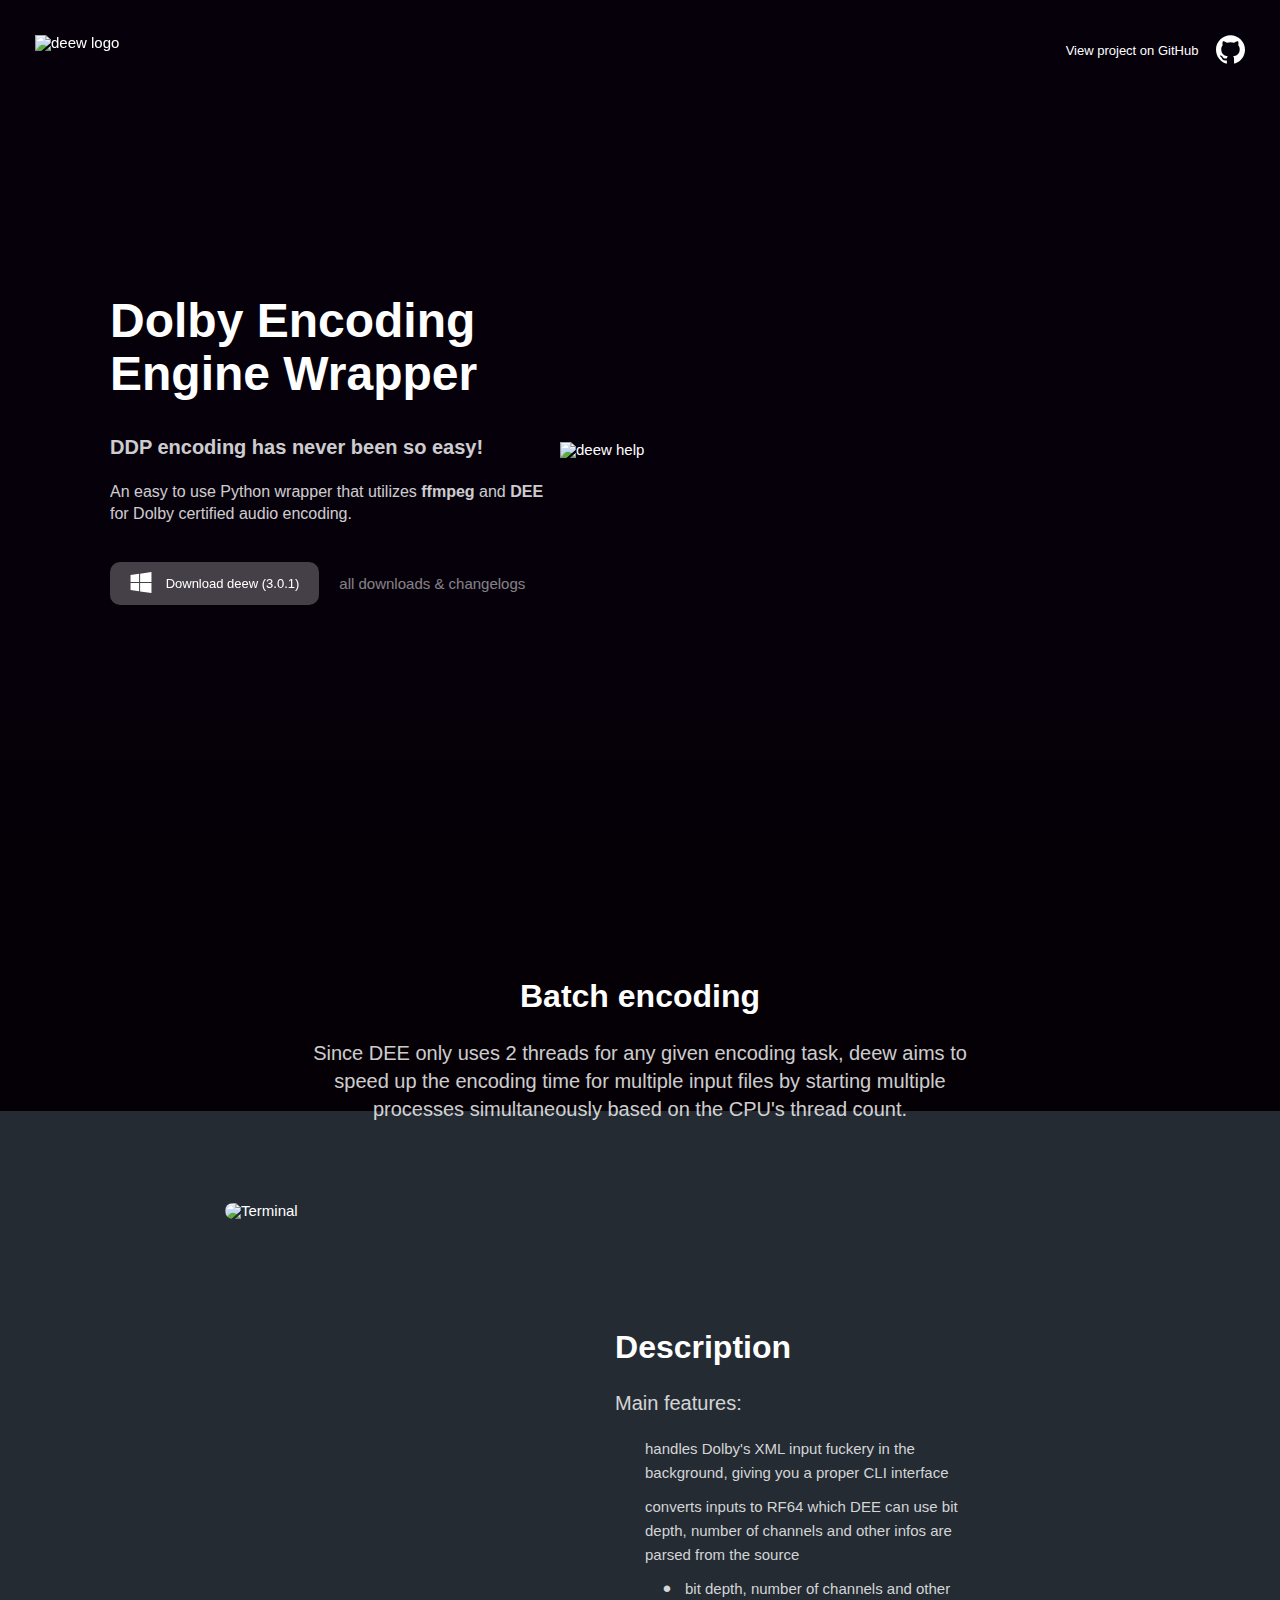
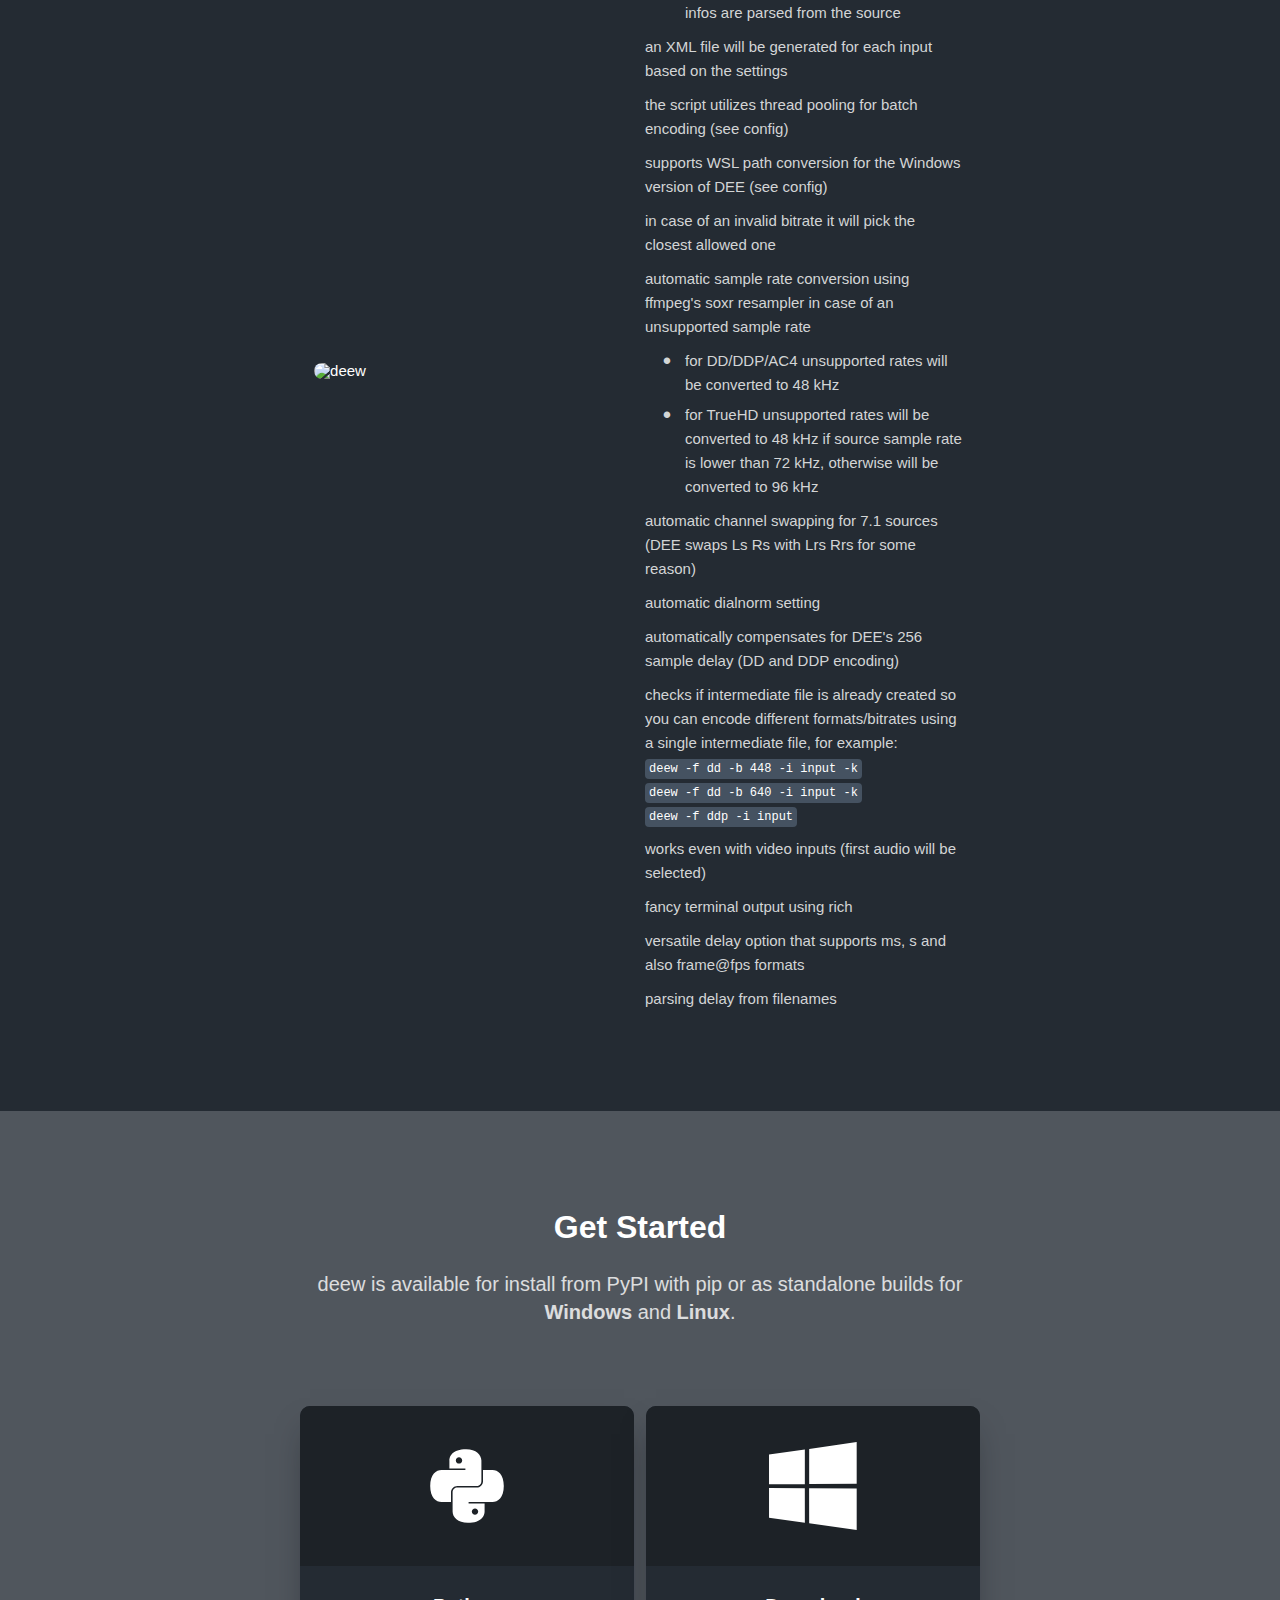
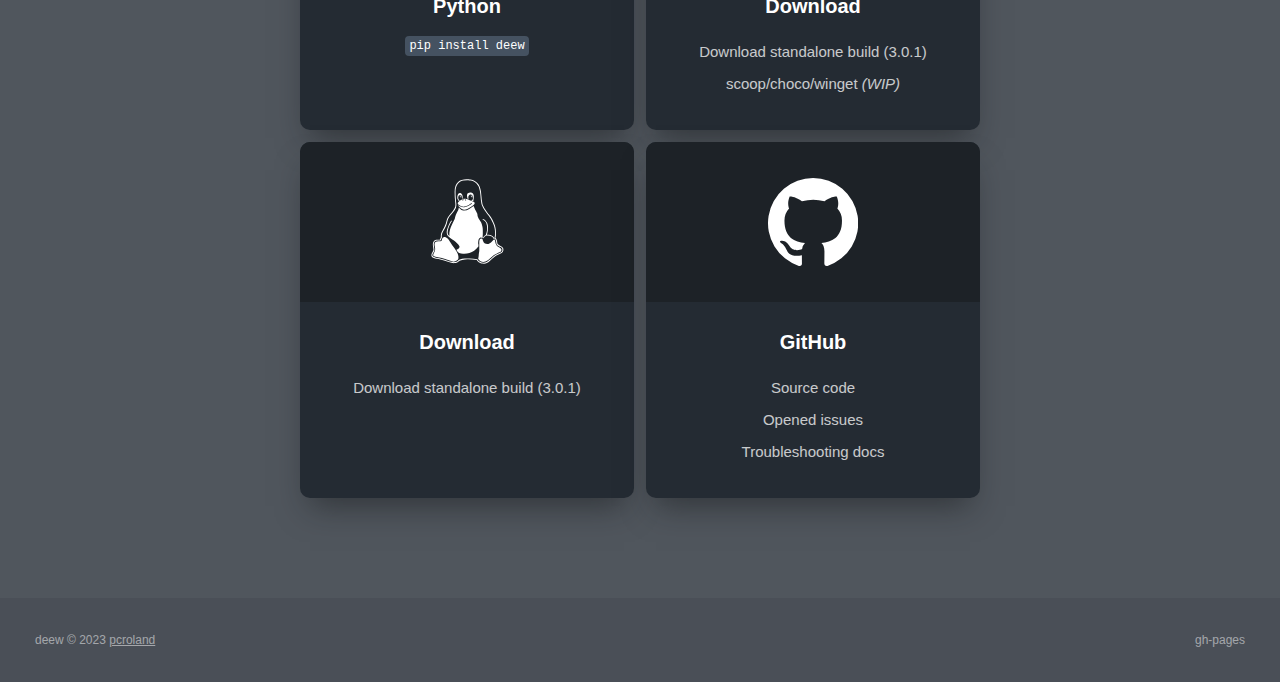
==== index.html @ 544a489e "fix: responsive design not working well on some devices/really narrow devices" ====
<!DOCTYPE html>
<html>

<head>
    <meta http-equiv="Content-Type" content="text/html; charset=UTF-8">
    <title>Dolby Encoding Engine Wrapper</title>
    <link rel="canonical" href="https://deew.dev/">
    <meta name="description" content="An easy to use Python wrapper that utilizes ffmpeg and DEE for Dolby certified audio encoding.">
    <meta name="viewport" content="width=device-width, initial-scale=1">
    <meta name="theme-color" content="#473486">
    <meta property="og:title" content="Dolby Encoding Engine Wrapper">
    <meta property="og:description" content="An easy to use Python wrapper that utilizes ffmpeg and DEE for Dolby certified audio encoding.">
    <meta property="og:image" content="./index_files/deew_dark.png">
    <meta property="og:image:width" content="1280">
    <meta property="og:image:height" content="640">
    <link rel="stylesheet" type="text/css" href="./index_files/style.css">
    <link rel="shortcut icon" href="./logo/icon.ico">
</head>

<body>
    <main>
        <section class="section--intro">
            <div class="background"></div>
            <div class="foreground">
                <div class="top">
                    <img src="./logo/logo-side-by-side.svg" alt="deew logo">
                    <a href="https://github.com/pcroland/deew"><span>View project on GitHub</span>
                        <span><svg role="img" viewBox="0 0 24 24" xmlns="http://www.w3.org/2000/svg">
                            <title>GitHub</title>
                            <path d="M12 .297c-6.63 0-12 5.373-12 12 0 5.303 3.438 9.8 8.205 11.385.6.113.82-.258.82-.577 0-.285-.01-1.04-.015-2.04-3.338.724-4.042-1.61-4.042-1.61C4.422 18.07 3.633 17.7 3.633 17.7c-1.087-.744.084-.729.084-.729 1.205.084 1.838 1.236 1.838 1.236 1.07 1.835 2.809 1.305 3.495.998.108-.776.417-1.305.76-1.605-2.665-.3-5.466-1.332-5.466-5.93 0-1.31.465-2.38 1.235-3.22-.135-.303-.54-1.523.105-3.176 0 0 1.005-.322 3.3 1.23.96-.267 1.98-.399 3-.405 1.02.006 2.04.138 3 .405 2.28-1.552 3.285-1.23 3.285-1.23.645 1.653.24 2.873.12 3.176.765.84 1.23 1.91 1.23 3.22 0 4.61-2.805 5.625-5.475 5.92.42.36.81 1.096.81 2.22 0 1.606-.015 2.896-.015 3.286 0 .315.21.69.825.57C20.565 22.092 24 17.592 24 12.297c0-6.627-5.373-12-12-12"></path></svg>
                        </span>
                    </a>
                </div>
                <div class="inner">
                    <div class="mob-screenshot">
                        <img src="./index_files/terminal.png" width="800" alt="deew help">
                    </div>
                    <div class="text">
                        <h1>Dolby Encoding Engine Wrapper</h1>
                        <p class="big semibold">DDP encoding has never been so easy!</p>
                        <p>An easy to use Python wrapper that utilizes <b>ffmpeg</b> and <b>DEE</b> for Dolby certified audio encoding.</p>
                        <div class="download-info">
                            <div class="buttons-row">
                                <a href="https://github.com/pcroland/deew/releases/download/3.0.1/deew.exe" class="button windows" id="win-dl1">
                                    <span>
                                        <svg xmlns="http://www.w3.org/2000/svg" viewBox="0 0 21.434 21.5"><path d="M0,3.044,8.759,1.851l0,8.449-8.755.05Zm8.755,8.23.007,8.456-8.755-1.2V11.217l8.749.057ZM9.817,1.7,21.431,0V10.193l-11.614.092V1.7Zm11.617,9.658,0,10.147L9.817,19.861,9.8,11.334Z"></path></svg>
                                    </span>
                                    <span>Download deew (3.0.1)</span>
                                </a>
                                <a href="https://github.com/pcroland/deew/releases">all downloads & changelogs</a>
                            </div>
                        </div>
                    </div>
                    <div class="screenshot"> <img src="./index_files/terminal.png" width="800" alt="deew help"></div>
                </div>
            </div>
        </section>
        <section class="section--design">
            <div class="text">
                <h2>Batch encoding</h2>
                <p class="big">Since DEE only uses 2 threads for any given encoding task, deew aims to speed up the encoding time for multiple input files by starting multiple processes simultaneously based on the CPU's thread count.</p>
            </div><img src="./index_files/terminal.gif" alt="Terminal">
        </section>
        <section class="section--features">
            <div class="inner">
                <div id="dee-img-box" class="img"> <img src="./index_files/deew_dark.png"  alt="deew"></div>
                <div class="text">
                    <h2>Description</h2>
                    <p class="big">Main features:</p>
                    <ul>
                        <li>handles Dolby's XML input fuckery in the background, giving you a proper CLI interface</li>
                        <li>converts inputs to RF64 which DEE can use bit depth, number of channels and other infos are parsed from the source</li>
                            <ul>
                                <li>bit depth, number of channels and other infos are parsed from the source</li>
                            </ul>
                        <li>an XML file will be generated for each input based on the settings</li>
                        <li>the script utilizes thread pooling for batch encoding (see config)</li>
                        <li>supports WSL path conversion for the Windows version of DEE (see config)</li>
                        <li>in case of an invalid bitrate it will pick the closest allowed one</li>
                        <li>automatic sample rate conversion using ffmpeg's soxr resampler in case of an unsupported sample rate</li>
                            <ul>
                                <li>for DD/DDP/AC4 unsupported rates will be converted to 48 kHz</li>
                                <li>for TrueHD unsupported rates will be converted to 48 kHz if source sample rate is lower than 72 kHz, otherwise will be converted to 96 kHz</li>
                            </ul>
                        <li>automatic channel swapping for 7.1 sources (DEE swaps Ls Rs with Lrs Rrs for some reason)</li>
                        <li>automatic dialnorm setting</li>
                        <li>automatically compensates for DEE's 256 sample delay (DD and DDP encoding)</li>
                        <li>checks if intermediate file is already created so you can encode different formats/bitrates using a single intermediate file, for example:
                            <br><span class="code">deew -f dd -b 448 -i input -k</span>
                            <br><span class="code">deew -f dd -b 640 -i input -k</span>
                            <br><span class="code">deew -f ddp -i input</span>
                        </li>
                        <li>works even with video inputs (first audio will be selected)</li>
                        <li>fancy terminal output using rich</li>
                        <li>versatile delay option that supports ms, s and also frame@fps formats</li>
                        <li>parsing delay from filenames</li>
                    </ul>
                </div>
            </div>
        </section>
        <section class="section--get-started">
            <div class="text">
                <h2>Get Started</h2>
                <p class="big">deew is available for install from PyPI with pip or as standalone builds for <b>Windows</b> and <b>Linux</b>.</p>
            </div>
            <div class="columns">
                <div class="item">
                    <div class="item-logo">
                        <svg fill="#FFFFFF" xmlns="http://www.w3.org/2000/svg" viewBox="0 0 50 50" width="80px" height="80px">
                            <path
                                d="M 24.5 2 C 15.800781 2 14 6.492188 14 9.09375 L 14 14 L 24 14 L 24 15 L 9.09375 15 C 5.792969 15 2 17.601563 2 25 C 2 32.398438 5.792969 35 9.09375 35 L 15 35 L 15 29 C 15 26.800781 16.800781 25 19 25 L 31 25 C 32.699219 25 34 23.699219 34 22 L 34 9.09375 C 34 5.59375 30.699219 2 24.5 2 Z M 20 7 C 21.101563 7 22 7.898438 22 9 C 22 10.101563 21.101563 11 20 11 C 18.898438 11 18 10.101563 18 9 C 18 7.898438 18.898438 7 20 7 Z M 35 15 L 35 22 C 35 24.199219 33.199219 26 31 26 L 19 26 C 17.300781 26 16 27.300781 16 29 L 16 40.90625 C 16 44.40625 19.300781 48 25.5 48 C 34.199219 48 36 43.507813 36 40.90625 L 36 36 L 26 36 L 26 35 L 40.90625 35 C 44.207031 35 48 32.398438 48 25 C 48 17.601563 44.207031 15 40.90625 15 Z M 30 39 C 31.101563 39 32 39.898438 32 41 C 32 42.101563 31.101563 43 30 43 C 28.898438 43 28 42.101563 28 41 C 28 39.898438 28.898438 39 30 39 Z" />
                        </svg>
                    </div>
                    <div class="item-list">
                        <h3>Python</h3>
                        <span class="code">pip install deew</span>
                    </div>
                </div>
                <div class="item">
                    <div class="item-logo">
                        <svg xmlns="http://www.w3.org/2000/svg" width="87.705" height="87.995" viewBox="0 0 87.705 87.995"> <path id="Path_20" data-name="Path 20" d="M0,12.456,35.84,7.574V42.146l-35.824.2ZM35.824,46.131l.029,34.6L.029,75.822V45.9l35.8.233ZM40.17,6.956,87.692,0V41.708l-47.523.376V6.956ZM87.7,46.475V88L40.17,81.268,40.1,46.377Z" fill="#fff"></path></svg>
                    </div>
                    <div class="item-list">
                        <h3>Download</h3>
                        <a href="https://github.com/pcroland/deew/releases/download/3.0.1/deew.exe" id="win-dl2">Download standalone build (3.0.1)</a>
                        <a href="">scoop/choco/winget  <i>(WIP)</i></a>
                    </div>
                </div>
                <div class="item">
                    <div class="item-logo">
                        <svg version="1.1" viewBox="0 0 1334 1572" xmlns="http://www.w3.org/2000/svg" height="87.995">
                            <path d="m833.95 1466c-52.36-5.61-104.84-11.18-153.26-13.16q-25.02-1.03-56.45 1.45c-31.74 2.49-66.29 8.82-95.15 22.74-5.99 2.88-11.91 9.86-18.41 15.88-21.2 19.63-44.25 27.27-72.61 28.01-20.13 0.53-36.82-0.56-56.73-5.36q-31.14-7.51-61.31-18.22c-46.4-16.48-92.24-30.71-135.78-41.36-20.71-5.06-45.57-7.94-69.08-12.83q-22.61-4.72-47.99-13.57-23.94-8.34-37.4-28.11c-3.39-4.98-3.74-10.88-4.09-17.78-0.65-12.41 0.77-29.4 7.65-40.15 10.46-16.35 20.43-32.32 26.55-50.88 3.01-9.14 1.9-16.89 0.49-26.24q-3.45-22.78-6.66-45.59c-4.04-28.62-7.34-68.55 13.77-92.1 10.83-12.08 23.21-25.96 42.7-26.01q26.41-0.07 52.82 0.03c3.16 0.02 14.6-2.8 15.72-6.07 0.86-2.48 2.23-4.64 3.02-6.69q3.69-9.68 9.67-26.49c0.81-2.29 1.9-4.01 3.24-5.92q0.28-0.4 0.22-0.88c-0.39-3.73-1.22-7.43-1.28-11.03q-0.3-17.62 1.89-35.05c3.21-25.53 16.08-51.04 28.53-73.23q19.44-34.65 34.78-64.84c18.51-36.45 28.79-74.22 39.51-116.61 9.03-35.7 27.84-67.08 51.2-95.18q26.1-31.4 52.22-62.78c29.74-35.71 57.13-79.01 52.56-127.94q-2.48-26.54-5.37-53.04-9.01-82.61-8.78-168.82c0.1-36.12 3.17-70.13 15.1-103.9 10.98-31.07 32.58-58.77 56.86-80.92 16.05-14.65 32.88-22.98 53.79-28.79 28.24-7.83 56.32-11.26 86.05-11.37 20.3-0.07 39.49-1.27 58.45 2.85q6.52 1.41 12.37 2.15c30.07 3.83 56.44 14.66 82.4 30.14 12.78 7.62 23.74 17.5 35.28 28.34 18.68 17.55 32.79 39.14 44.43 59.71 2.78 4.94 4.53 12.45 5.82 16.24q10.39 30.7 15.56 57.61c3.25 16.94 6.57 39.29 8.48 58.95 1.92 19.72 4.2 39.45 5.58 59.21 1.14 16.28 3.09 32.85 4.42 49.34q0.31 3.84 1.13 7.42c4.74 20.74 5.38 42.17 10.7 62.82 3.44 13.37 7.53 29.09 14.59 41.5q4.51 7.92 5.51 9.96 11.22 22.91 19.09 35.28 22.96 36.07 61.18 89.13 5.24 7.27 12.41 15.65c36.17 42.31 66.22 87.73 87.21 139.49q3.45 8.5 7.89 18.36c22.18 49.21 32.95 103.97 34.3 157.64q0.28 11.19 0.38 27 0.24 40.63-9.32 80.1-0.13 0.52 0.28 0.85c11.4 9.15 16.72 17.14 21.42 31.05 6.3 18.65 8.63 38.25 11.26 57.74q1.59 11.81 8.67 20.77 2.57 3.25 8.67 7.85c10.54 7.94 19.13 14.89 31.37 20.41 21.47 9.67 47.06 24.02 56.5 46.08 5.29 12.38 4.05 32.01 1.5 44.66-1.54 7.67-5.26 14.13-10.77 20.36-10.44 11.81-22.93 23.39-37.45 28.84q-7.06 2.66-10.24 4.22c-5.48 2.7-10.84 5.39-16.44 7.82-2.69 1.17-5.1 3.01-7.53 4.12-13.56 6.2-27.5 12.28-40.07 20.06q-28.12 17.38-47.69 33.6-37.29 30.89-61 51.75c-20.68 18.19-37.78 33.64-60.62 45.72-28.63 15.16-60.07 13.2-91.42 9.41-27.09-3.27-50.43-15.23-69.81-34.17-8.73-8.54-15.51-16.1-21.74-26.75q-0.25-0.43-0.74-0.48zm-315.41-4.33q0.4 0.15 0.87 0.15 0.49-0.01 0.94-0.22 25.01-11.64 52.17-16.77c43.9-8.28 88.6-9.66 133.75-6.92q69.78 4.23 139.28 12.96 0.51 0.06 0.74 0.52 15.09 30.19 44.77 46.26c21.09 11.42 39.42 14.71 63.2 16.15 20.97 1.28 40.45-2.97 58.77-13.28q19.53-10.99 35.05-24.45 50.88-44.14 64.98-56.29 29.67-25.53 62.68-46.55c12.19-7.77 25.04-13.4 37.96-19.72 12.62-6.17 25.4-13.06 38.53-18.11 17.61-6.77 36.72-21.87 41.4-41.1 8.62-35.43-16.26-52.07-44.19-65.06-11.46-5.32-18.15-8.54-26.27-14.65-19.1-14.37-34.86-24.85-36.92-50.08-0.38-4.6-1.32-9.65-1.96-14.62q-2-15.55-7.53-34.41c-4.04-13.76-9.85-30.62-26.72-30.72a1.13 1.13 0 0 1-1.07-1.46q13.59-44.55 14.25-91.3c0.83-59.26-9.47-121.39-34.05-175.64q-4.4-9.72-7.87-18.37c-18.49-46.13-44.5-88.15-76.09-126.71-6.2-7.56-15.46-17.94-22.39-27.51q-37.29-51.5-61.55-89.31-9.96-15.54-21.78-40.1c-1.84-3.83-5.04-7.78-6.81-12.05q-9.58-23.08-14.4-48.04c-2.37-12.3-4.1-28.13-6.18-42.14-0.83-5.62-2.57-10.73-3.07-16.56-1.08-12.55-2.77-25.57-3.63-37.55-1.55-21.44-3.75-42.93-5.79-65.6-3.5-38.83-10.56-79.78-23.63-118.66-1.75-5.21-3.4-13.15-5.52-17.22q-5.63-10.88-20.24-32.46c-27.26-40.27-74.24-67.29-119.72-77.58-8.08-1.83-16.57-1.86-24.66-3.89q-12.49-3.14-22.84-3.61-39-1.81-81.4 5.01c-19.13 3.08-40.96 8.51-57.32 17.51-18.91 10.41-33.6 25.78-46.9 42.92q-22.92 29.55-32.29 66.26-8.19 32.11-8.84 61.8-1.57 71.4 5.88 149.48 3.35 35.14 6.78 70.27 2.34 23.97 2.11 32.48-1.23 45.45-25.91 83.37-13.98 21.48-28.79 39.21-37.13 44.44-56.7 68.53c-19.49 23.99-37.31 54.31-44.77 84.47q-5.81 23.49-13.61 50.94-12.07 42.43-32.62 80.72c-10.74 20.02-21.39 40.1-32.37 59.99-13.37 24.2-24.44 48.99-26.16 76.08-0.79 12.35-1.1 20.65 4.97 30.2q0.27 0.44-0.05 0.84c-3.51 4.45-6.43 8.39-8.43 13.93-4.52 12.53-8.43 24.14-14.63 37.06a1.71 1.7-2.7 0 1-0.65 0.71c-5.92 3.6-13.77 7.72-20.85 7.71q-22.58-0.04-45.15 0.03-13.06 0.04-17.85 1.3c-17.8 4.7-31.62 22.94-36.77 39.76-4.93 16.09-4.26 34.23-1.65 51 2.41 15.55 4.55 31.15 6.78 46.73 2 13.99 3.67 22.67 2.2 32.93q-1.92 13.42-9.43 27.77c-3.39 6.48-7.28 14.64-10.13 18.92-4.87 7.29-10.89 15.16-13.52 23.38q-3.37 10.57-3.21 19.93c0.41 23.99 30.12 32.82 48.08 38.62q19.65 6.35 36.19 9.18c27.34 4.68 47.6 7.56 69.47 13.12 44.26 11.25 87.64 24.66 130.7 39.87q28.45 10.04 57.68 17.54c23.84 6.11 48.11 9.38 72 3.87 25.99-6 44.65-21.06 62.12-40.63q0.25-0.27 0.58-0.14z" fill="#fff" />
                            <path d="m689.73 378.37q0.52 0.33 0.55 0.94a1.03 1.02 9 0 1-1.38 1q-5.11-1.85-9.84-4.58-0.39-0.23-0.84-0.23h-2.18q-0.46 0-0.67-0.41-14.64-28.91-14.8-62.35c-0.08-15.88 5.46-25.77 13.33-38.61q1.25-2.04 3.21-3.25c15.77-9.73 31.98-14.85 50.71-13.21q23.16 2.02 39.31 18.05c7.86 7.8 13.32 26.99 14.3 38.4 0.14 1.53 0.8 2.76 0.78 4.22-0.06 4.48 0.77 9.47 0.9 13.22 0.96 28.01-3.99 52.28-9.86 82.21q-0.1 0.52-0.56 0.26c-8.71-4.95-15.27-9.18-22.25-9.48-4.91-0.21-7.25-1.53-10.83-4.35a0.93 0.93 0 0 1 0.33-1.62c16.99-4.67 25.24-16.53 27.55-33.59 2.18-16.16-2.3-29.99-7.87-45.05q-1.13-3.07-3.17-5.35c-12.43-13.92-27.94-23.23-46.74-14.05-25.54 12.48-25.45 39.84-24.02 64.53 0.25 4.4 0.87 8.81 3.33 12.6q0.28 0.43 0.71 0.7z" fill="#fff" />
                            <path d="m513.63 408.62c-14-12.44-24.55-33.12-25.52-51.76-0.91-17.37-0.18-33.86 4.92-50.04 2.12-6.72 5.92-16.43 9.95-22.7 10.43-16.28 32.23-21.58 49.23-13.17 16.63 8.23 29.56 30.69 30.03 49.04 0.07 2.94 0.78 6.04 0.87 8.68q0.62 17.25-1.04 30.9-0.38 3.06-3.13 5.61-0.44 0.4-0.44 1v3.03q0 0.7-0.7 0.71l-4.2 0.11q-0.63 0.02-0.63-0.62c0.21-18.03-3.31-34.11-9.55-50.97q-0.99-2.68-2.89-4.66c-7.98-8.3-16.46-14.21-28.52-11.26-9.26 2.26-13.88 8.26-19.56 15.7-8.15 10.66-8.66 23.71-7.79 36.74 1.31 19.47 4.72 33.86 23.6 43.82a0.92 0.92 0 0 1 0.04 1.6l-13.8 8.33q-0.46 0.27-0.87-0.09z" fill="#fff" />
                            <path d="m733.48 326.76c-1.23 0.09-4.82-0.14-4.76-2.12a1.63 1.58-63.1 0 0-0.3-0.97l-4.32-5.99q-0.3-0.42-0.02-0.85 0.92-1.41 2.61-1.09 0.41 0.07 0.79-0.13 3.52-1.91 6.53-4.55a0.8 0.8 0 0 1 0.78-0.17c5.59 1.71 9.96 5.77 13.76 9.34 4.58 4.3 5.79 10.85 5.58 17.05-0.19 5.45 0.81 8.79 4.34 12.45a0.3 0.3 0 0 1-0.21 0.51l-9.17 0.03q-0.58 0.01-0.76-0.54c-3.35-9.7-6.25-17.32-13.98-22.73q-0.39-0.28-0.87-0.24z" fill="#fff" />
                            <path d="m529.38 325.95a0.54 0.54 0 0 1-0.54-0.56l0.22-8.92a0.67 0.66-6.2 0 1 0.51-0.63q3.42-0.8 4.21-4.24 0.12-0.52 0.65-0.48c20 1.2 23.01 23.39 24.2 38.64q0.03 0.49-0.46 0.49h-9.19a0.89 0.88 80.9 0 1-0.84-0.61c-0.65-2.02-0.19-3.93-0.76-5.82q-1.67-5.57-3.38-11.11c-0.65-2.14 0.31-4.18-1-6.21q-0.3-0.47-0.87-0.48l-12.75-0.07z" fill="#fff" />
                            <path d="m743.67 445.39q-0.01-1.86-1.49-0.73c-32.6 24.95-68.13 47.73-106.66 60.12q-27.56 8.87-53.51 6.46c-26.22-2.43-54.03-19.23-74.48-35.94q-2.42-1.98-4.25-4.84-4.25-6.65-8.86-13.06-0.3-0.42-0.24-0.92c4.91-39.78 74.46-74.54 108.04-84.59q12.81-3.83 29.01-0.78c27.54 5.19 52.4 14.63 78.71 25.95q5.46 2.35 12.75 4.63 22.44 7.01 43.8 16.84 10.26 4.73 19.12 11.66c3.13 2.45 6.39 6.13 9.83 8.98 1.73 1.44 2.49 3.29 2.57 5.34 0.67 17.24-10.69 31.64-24.18 40.77-34.82 23.56-69.38 48.93-107.26 66.79-17.71 8.35-40.29 14.95-60.07 13.44q-28.45-2.19-51.16-19.03-5.51-4.09-14.84-13.37-12.8-12.75-25.55-25.54c-6.71-6.73-11.22-15.97-15.28-24.53a0.37 0.37 0 0 1 0.57-0.45c36.29 29.79 79.75 45.63 126.98 35.06 43.57-9.75 84.72-34.46 120.96-59.76q0.88-0.62 0.22-1.47-1.73-2.2-4.2-3.5a0.92 0.91 14.4 0 1-0.48-0.8l-0.05-6.73zm-155.88-41.96c4.82-4.31 10.12-9.43 13.21-15.15 2.03-3.75 0.04-10.3-5.1-7.13q-5.1 3.14-12.72 3.9-0.54 0.06-0.92 0.43-4.32 4.26-3.74 10.31a1 0.99-25.2 0 1-0.29 0.79q-1.33 1.3-0.14 2.59 0.41 0.44 0.41 1.04v3.04q0 0.5 0.5 0.5h7.97q0.47 0 0.82-0.32zm47.77 0.09q3.72 0.63 7.68 0.03 0.52-0.08 0.88-0.45 3.56-3.72 0.32-8.86c-4.28-6.8-12.46-14.27-20.82-13.98q-0.46 0.01-0.74 0.38c-3.19 4.11 2.09 11.99 5.36 15.22 2.89 2.86 2.52 6.84 7.32 7.66z" fill="#fff" />
                            <path d="m590.69 1353.9c-23.49-1.31-48.24-5.4-69.75-15.38-11.98-5.55-27.33-16.1-33.98-28.02q-6.49-11.63-12.58-23.48-1.06-2.05-1.51-4.94a1.76 1.75 84.3 0 1 1.65-2.03c13.41-0.67 22.4-6.2 32.16-15.26 14.36-13.35 29.27-27.51 17.12-49.15q-7.93-14.13-18.8-26.19-25.57-28.39-54.57-53.19c-13.67-11.69-29.92-21.25-45.06-31.06-26.52-17.2-51.29-36.63-74.37-58.23-48.33-45.26-32.79-113.97-11.4-167.1 10.05-24.97 21.22-49.75 32.64-74.13 7.69-16.44 17.42-34.68 29.46-48.36a0.57 0.56-49.9 0 1 0.78-0.07c2.18 1.76 3.84 3.37 6.64 4.34 3.22 1.11 7.31 2.86 4.18 6.72q-15.66 19.29-26.01 38.61-24.43 45.59-39.78 94.98c-7.14 22.94-12.13 47.88-11.81 71.98 0.35 26.76 9.23 47.83 31.75 63.41a0.32 0.32 0 0 0 0.49-0.34q-1.02-4.45-1.52-9.13c-7.52-69.34 17.63-142.24 48.63-203.18q27.86-54.79 45.94-91.74 1.07-2.19 1.82-6.09c2.92-15.25 5.52-30.49 10.96-45.11 6.1-16.4 11.34-31.3 19.15-45.93q21.98-41.18 28.02-54.18c6.83-14.72 12.36-32.14 12.4-48.49a0.78 0.78 0 0 1 1.28-0.6c12.23 10.29 24.58 20.62 36.08 31.96 13.76 13.55 40.58 16.93 59.81 16.56 65.15-1.29 118.57-45.24 166.11-82.36a1.28 1.28 0 0 1 1.95 0.48c8.82 19.42 15.12 33.96 25.24 58.8q3.16 7.75 7.32 15.42c11.56 21.27 22.3 42.92 33.77 64.23q1.08 2.02 1.2 4.39 1.25 26.26 8.69 51.46 0.02 0.08 0.74 3.06c0.88 3.64 3.78 6.63 5.14 9.31 6.98 13.77 13.71 27.4 22.38 40.38q11.41 17.08 22.75 34.2c6.62 9.99 10.99 20.73 15.29 31.69q8.29 21.14 12.66 44.82c1.14 6.22 3.35 13.4 4.45 19.38q4.78 25.94 5.14 51.56c0.68 48.8 1.87 97.42-4.07 146.01q-0.19 1.55-1.41 0.58c-12.04-9.52-28.79-13.37-42.78-7.07-15.9 7.17-25.72 28.75-29.38 44.64-4.88 21.16-4.8 38.08-4.71 61.67q0.01 2.06 0.96 4.27 2.42 5.65 2.96 12.22 1.31 15.69 0.97 29.88c-0.05 1.91-0.98 3.49-2.03 4.95-20.65 28.8-46.23 55.3-75.13 75.84-58.57 41.64-126.74 56.97-198.03 53.01z" fill="#fff" />
                            <path d="m1017.8 1012a0.4 0.39-77.2 0 0 0.32 0.52c9.87 1.3 17.65 2.02 29.59 2.92 34.51 2.63 71.54 13.63 90.58 45.22 2.67 4.43 11.07 23.8 4.06 27.62-4.54 2.47-6.9-4.81-7.59-7.79-0.67-2.86-3.16-4.91-4.31-6.61-7.49-11.03-13.5-22.04-25.65-28.17-28.12-14.18-57.36-19.17-88.68-17.86-4.56 0.19-11.03 1.89-15.28 3.79-6.72 3.01-15.37 6.3-20.66 11.48q-16.18 15.81-30.09 34a2.29 2.29 0 0 1-2.79 0.68c-5.26-2.46-3.64-6.87-1.36-11.04 11.5-21.07 28.93-40.31 51.16-50.27q0.43-0.19 0.6-0.63c25.58-66.49 34.9-139.75 8.76-207.25-12.11-31.3-36.06-54.93-67.06-67.99q-0.48-0.2-0.47-0.72c0.07-4.82 1.48-5.74 4.64-8.82a2.33 2.32-60.2 0 1 2.16-0.59c18.09 4.3 32.25 13.32 44.96 26.98q32.13 34.52 41.55 80.34 5.83 28.37 5 61.49-1.45 57.84-19.44 112.7z" fill="#fff" />
                            <path d="m256.44 1443.8q-40.9-13.28-89.91-22.24c-30.56-5.58-62.94-7.92-91.08-22.53-8.42-4.37-20.3-13.4-18.88-24.3 2.49-19.17 14.38-36.27 23.24-52.95 11.72-22.04 14.88-44.77 11.5-69.49-2.05-15-5.49-29.96-8.25-44.86-4.41-23.73-1.15-43.07 13.39-62.5q3.39-4.53 7.42-6 10.03-3.64 20.69-4.64c15.82-1.48 31.76-1.47 47.75-1.95q14.37-0.42 28.26-6.29c10.24-4.32 11.26-18.74 13.01-27.84 4.97-25.87 21.18-37.35 45.69-43.17 7.48-1.78 12.36-0.26 20.06 2.67 21.69 8.25 41.92 26.49 55.1 44.6 23.32 32.05 39.22 68.99 63.05 101.1 29.08 39.21 59.33 76.67 82.95 119.64 19.4 35.33 32 72.5 27.83 112.68-0.87 8.4-3.16 13.63-8.92 20.23-12.49 14.3-28.66 26.37-46.57 32.86q-17.18 6.22-34.03 5.91c-8.37-0.16-18.12-2.66-27.49-5.42-45.53-13.43-89.67-30.85-134.81-45.51z" fill="#fff" />
                            <path d="m992.75 1493.7c-50.47 16.01-101.15 2.83-129.7-44.8-1.54-2.58-2.33-3.86-1.75-7.02 3.83-20.76 8.74-41.89 9.39-63.28 0.45-14.47 1.2-23.96 3.51-36.13 1.7-9.03 2.83-19.7 5.37-29.41 0.98-3.74 1.16-8.56 1.17-12.45q0.03-76.3-0.25-152.59-0.06-16.96 3.75-35.55c3.73-18.25 15.07-37.33 37.17-31.74 6.7 1.69 12.68 6.96 17.81 11.76q0.38 0.35 0.49 0.84 2.43 10.39 7.25 26.18c12.34 40.43 37.39 57.84 79.79 58.9 23.51 0.59 45.53-11.13 62.35-26.7q2.62-2.44 13.76-14.51c10.43-11.3 22.3-21.46 32.84-32.27q6.54-6.7 17.13-6.04a1.05 1.03 72.3 0 1 0.75 0.4q3.69 4.83 4.95 9.65c2.64 10.11 5.79 20.04 7.56 30.26q1.3 7.51 2.64 15c3.89 21.75 13.75 46.21 30.18 61.46q14.88 13.81 35.1 22.32c16.98 7.14 39.18 22.96 42.22 41.59 2.1 12.86-3.52 30.07-14.5 37.92q-10.37 7.41-22.34 11.34-7.96 2.61-11.05 3.93-22.48 9.63-30.89 14.42c-12.18 6.91-26.22 14.02-36.79 20.34q-24.4 14.58-43.12 30.73-36.35 31.39-72.64 62.86-9.13 7.91-19.55 13.95c-11.48 6.64-19.66 14.53-32.6 18.64z" fill="#fff" />
                        </svg>
                    </div>
                    <div class="item-list">
                        <h3>Download</h3>
                        <a href="https://github.com/pcroland/deew/releases/download/3.0.1/deew_linux" id="win-dl2">Download standalone build (3.0.1)</a>
                    </div>
                </div>
                <div class="item">
                    <div class="item-logo">
                        <svg xmlns="http://www.w3.org/2000/svg" width="90.221" height="87.995" viewBox="0 0 90.221 87.995">
                            <path id="Octicons-mark-github"
                                d="M45.11,0A45.112,45.112,0,0,0,30.844,87.909c2.256.395,3.1-.959,3.1-2.143,0-1.071-.056-4.624-.056-8.4-11.334,2.086-14.266-2.763-15.168-5.3-.507-1.3-2.707-5.3-4.624-6.372-1.579-.846-3.834-2.932-.056-2.989,3.552-.056,6.09,3.271,6.936,4.624,4.06,6.823,10.545,4.906,13.138,3.722a9.489,9.489,0,0,1,2.876-6.034C26.953,63.888,16.465,60,16.465,42.742a17.556,17.556,0,0,1,4.624-12.123c-.451-1.128-2.03-5.752.451-11.954,0,0,3.778-1.184,12.405,4.624a42.53,42.53,0,0,1,22.555,0c8.627-5.864,12.405-4.624,12.405-4.624,2.481,6.2.9,10.826.451,11.954a17.454,17.454,0,0,1,4.624,12.123c0,17.311-10.545,21.146-20.582,22.273,1.635,1.41,3.045,4.116,3.045,8.345,0,6.034-.056,10.883-.056,12.405,0,1.184.846,2.594,3.1,2.143A45.134,45.134,0,0,0,45.11,0Z"
                                fill="#fff" fill-rule="evenodd"></path>
                        </svg>
                    </div>
                    <div class="item-list">
                        <h3>GitHub</h3>
                        <a href="https://github.com/pcroland/deew">Source code</a>
                        <a href="https://github.com/pcroland/deew/issues">Opened issues</a>
                        <a href="https://github.com/pcroland/deew/wiki/Troubleshooting">Troubleshooting docs</a>
                    </div>
                </div>
            </div>
        </section>
        <div class="footer">
            <div class="left">deew © 2023 <a target="_blank" href="https://github.com/pcroland">pcroland</a></div>
            <div class="right">gh-pages</div>
        </div>
    </main>
</body>

</html>
---- index_files/style.css ----
/*! normalize.css v8.0.0 | MIT License | github.com/necolas/normalize.css */
html {
    line-height: 1.15;
    -webkit-text-size-adjust: 100%;
}

body {
    margin: 0;
}

h1 {
    font-size: 2em;
    margin: 0.67em 0
}

hr {
    -webkit-box-sizing: content-box;
    box-sizing: content-box;
    height: 0;
    overflow: visible
}

pre {
    font-family: monospace, monospace;
    font-size: 1em
}

a {
    background-color: transparent
}

abbr[title] {
    border-bottom: none;
    text-decoration: underline;
    -webkit-text-decoration: underline dotted;
    text-decoration: underline dotted
}

b,
strong {
    font-weight: bolder
}

code,
kbd,
samp {
    font-family: monospace, monospace;
    font-size: 1em
}

span.code {
    display: inline-block;
    font-family: monospace;
    font-size: 80%;
    color: #FFF;
    background: #455261;
    border-radius: 4px;
    padding: 0 4px;
    line-height: 20px;
}

small {
    font-size: 80%
}

sub,
sup {
    font-size: 75%;
    line-height: 0;
    position: relative;
    vertical-align: baseline
}

sub {
    bottom: -0.25em
}

sup {
    top: -0.5em
}

#dee-img-box {
    width: 100%;
    height: auto;
    display: flex;
    justify-content: center;
    object-fit: contain;
}

#dee-img-box img {
    height: auto;
    width: 100%;
    max-width: 500px;
}

img {
    border-style: none
}

button,
input,
optgroup,
select,
textarea {
    font-family: inherit;
    font-size: 100%;
    line-height: 1.15;
    margin: 0
}

button,
input {
    overflow: visible
}

button,
select {
    text-transform: none
}

[type=button],
[type=reset],
[type=submit],
button {
    -webkit-appearance: button
}

[type=button]::-moz-focus-inner,
[type=reset]::-moz-focus-inner,
[type=submit]::-moz-focus-inner,
button::-moz-focus-inner {
    border-style: none;
    padding: 0
}

[type=button]:-moz-focusring,
[type=reset]:-moz-focusring,
[type=submit]:-moz-focusring,
button:-moz-focusring {
    outline: 1px dotted ButtonText
}

fieldset {
    padding: 0.35em 0.75em 0.625em
}

legend {
    -webkit-box-sizing: border-box;
    box-sizing: border-box;
    color: inherit;
    display: table;
    max-width: 100%;
    padding: 0;
    white-space: normal
}

progress {
    vertical-align: baseline
}

textarea {
    overflow: auto
}

[type=checkbox],
[type=radio] {
    -webkit-box-sizing: border-box;
    box-sizing: border-box;
    padding: 0
}

[type=number]::-webkit-inner-spin-button,
[type=number]::-webkit-outer-spin-button {
    height: auto
}

[type=search] {
    -webkit-appearance: textfield;
    outline-offset: -2px
}

[type=search]::-webkit-search-decoration {
    -webkit-appearance: none
}

::-webkit-file-upload-button {
    -webkit-appearance: button;
    font: inherit
}

details {
    display: block
}

summary {
    display: list-item
}

template {
    display: none
}

[hidden] {
    display: none
}

.clear:after,
.clear:before,
body:after,
body:before,
clear:after,
clear:before {
    content: " ";
    display: block;
    clear: both
}

body,
html {
    font-family: "Segoe UI", Helvetica, Arial, sans-serif;
    font-size: 15px;
    color: #515151;
    color: white;
    line-height: 1;
    background: #06000A
}

@media (max-width:900px) {

    body,
    html {
        font-size: 14px
    }
}

* {
    -webkit-box-sizing: border-box;
    box-sizing: border-box
}

img {
    display: block;
    width: 100%;
    max-width: 100%;
    height: auto
}

h1 {
    color: white;
    font-size: 48px;
    line-height: 1.1;
    font-weight: bold;
    margin-top: 0px
}

@media (max-width:1168px) {
    h1 {
        font-size: 28px
    }
}

@media (max-width:900px) {
    h1 {
        font-size: 22px
    }
}

h2 {
    font-size: 32px;
    font-weight: bold;
    margin-top: 0
}

@media (max-width:900px) {
    h2 {
        font-size: 18px
    }
}

h3 {
    font-size: 20px;
    font-weight: bold;
    margin-top: 0
}

@media (max-width:900px) {
    h3 {
        font-size: 16px
    }
}

a {
    color: inherit;
    -webkit-transition: opacity 0.2s;
    transition: opacity 0.2s;
    text-decoration: none
}

a:hover {
    opacity: 0.75
}

a:active {
    opacity: 0.85
}

p {
    font-size: 16px;
    line-height: 1.4;
    opacity: 0.8
}

@media (max-width:900px) {
    p {
        font-size: 15px
    }
}

p.big {
    font-size: 20px
}

@media (max-width:900px) {
    p.big {
        font-size: 17px
    }
}

.text>ul {
    margin: 0;
    padding: 0;
    padding-left: 0px;
    color:#d3d5d6;
}

ul li {
    position: relative;
    padding-left: 30px;
    line-height: 24px;
    margin: 0;
    display: -webkit-box;
    display: -ms-flexbox;
    -webkit-box-pack: start;
    -ms-flex-pack: start;
    -webkit-box-align: center;
    -ms-flex-align: center;
    width: 100%;
    white-space: normal;
    word-break: normal;
}

ul li:before {
    position: absolute;
    top: 1px;
    left: 0;
    content: "";
    background: url("checkmark.svg") center center no-repeat;
    width: 24px;
    height: 24px;
    min-width: 24px;
    background-size: contain;
    display: block;
    margin-right: 8px;
}

ul li+li {
    margin-top: 10px
}

ul>ul {
    margin: 10px 0;
}

ul>ul li+li {
    margin-top: 6px;
}

ul>ul li:before {
    content: '•';
    background: none;
    text-align: center;
    font-size: 24px;
    top: 0;
}

@media (max-width:900px) {
    ul li+li {
        margin-top: 8px
    }
}

.semibold {
    font-weight: 600
}

main {
    position: relative;
    height: 100%;
    width: 100%
}

.top {
    position: absolute;
    top: 0;
    left: 0;
    width: 100%;
    padding: 35px
}

@media (max-width:1168px) {
    .top {
        position: static;
        padding: 35px 10px
    }
}

.top img {
    width: 106px;
    height: 53px;
    will-change: transform
}

.top a {
    display: block;
    position: absolute;
    top: 35px;
    right: 35px;
    color: white;
    text-decoration: none;
    font-size: 13px;
    -webkit-transition: opacity 0.2s;
    transition: opacity 0.2s
}

.top a:hover {
    opacity: 0.75
}

.top a span {
    display: inline-block;
    vertical-align: middle
}

.top a svg {
    margin-left: 14px;
    fill: white;
    width: 29px;
    height: 29px;
    display: inline-block
}

@media (max-width:1168px) {
    .top a {
        top: 47px;
        right: 32px
    }

    .top a span {
        display: none
    }

    .top a span+span {
        display: block
    }
}

.background {
    position: absolute;
    width: 100%;
    height: 100%;
    z-index: 1;
    overflow: hidden;
    background-image: url("bg.webp");
    background-position: 50% 100%;
    background-size: cover;
    opacity: 0.5;
    -webkit-animation: bgIn 2s;
    animation: bgIn 2s
}

@-webkit-keyframes bgIn {
    0% {
        opacity: 0
    }

    30% {
        opacity: 0
    }

    to {
        opacity: 0.5
    }
}

@keyframes bgIn {
    0% {
        opacity: 0
    }

    30% {
        opacity: 0
    }

    to {
        opacity: 0.5
    }
}

.foreground {
    position: relative;
    top: 0;
    left: 0;
    min-height: 100vh;
    width: 100%;
    z-index: 2;
    display: -webkit-box;
    display: -ms-flexbox;
    display: flex;
    -webkit-box-orient: horizontal;
    -webkit-box-direction: normal;
    -ms-flex-direction: row;
    flex-direction: row;
    -webkit-box-align: center;
    -ms-flex-align: center;
    align-items: center;
    -webkit-box-pack: center;
    -ms-flex-pack: center;
    justify-content: center;
    padding: 0 20px
}

.foreground:before {
    content: "";
    position: absolute;
    bottom: 0;
    left: 0;
    width: 100%;
    height: 200px;
    background: -webkit-gradient(linear, left bottom, left top, from(#050005), to(rgba(5, 0, 5, 0)));
    background: linear-gradient(0deg, #050005, rgba(5, 0, 5, 0))
}

@media (max-width:1168px) {
    .foreground {
        display: block;
        position: relative;
        min-height: 100%
    }
}

.foreground .inner {
    display: -webkit-box;
    display: -ms-flexbox;
    display: flex;
    -webkit-box-orient: horizontal;
    -webkit-box-direction: normal;
    -ms-flex-direction: row;
    flex-direction: row;
    -webkit-box-align: start;
    -ms-flex-align: start;
    align-items: center;
    -webkit-box-pack: center;
    -ms-flex-pack: center;
    justify-content: center;
    width: 100%;
    max-width: 1080px;
    padding-left: 20px;
    -webkit-box-sizing: content-box;
    box-sizing: content-box;
    -webkit-box-pack: justify;
    -ms-flex-pack: justify;
    justify-content: space-between
}

@media (max-width:1168px) {
    .foreground .inner {
        max-width: 400px;
        display: block;
        -webkit-box-sizing: border-box;
        box-sizing: border-box;
        margin: auto;
        padding: 12px
    }
}

.foreground .text {
    top: 50%;
    width: 50%;
    text-align: left;
    color: white
}

@media (max-width:1168px) {
    .foreground .text {
        width: 100%;
        padding: 0
    }
}

.foreground .text .logo {
    width: 336px;
    height: 89px;
    padding-bottom: 20px;
    display: block
}

@media (max-width:1168px) {
    .foreground .text .logo {
        margin: 15px auto 0;
        width: 210px;
        height: auto
    }
}

.foreground .text .button {
    font-weight: bold;
    background: rgba(255, 255, 255, 0.25);
    border-radius: 10px;
    color: white;
    padding: 10px 20px;
    font-size: 13px;
    font-weight: 400;
    display: inline-block;
    text-align: center;
    -webkit-transition: background 0.1s;
    transition: background 0.1s;
    -webkit-backdrop-filter: blur(20px);
    backdrop-filter: blur(20px)
}

@media (max-width:1168px) {
    .foreground .text .button {
        width: 100%
    }
}

.foreground .text .button:hover {
    background: rgba(255, 255, 255, 0.3);
    opacity: 1
}

.foreground .text .button:active {
    background: rgba(255, 255, 255, 0.35);
    opacity: 1
}

.foreground .text .button span {
    display: inline-block;
    vertical-align: middle;
    line-height: 1
}

.foreground .text .button span+span {
    padding-left: 10px
}

.foreground .text .button svg {
    width: 22px;
    height: 21px;
    fill: white
}

.foreground .text .button+a {
    padding: 10px 0;
    margin-left: 10px;
    opacity: 0.5
}

.foreground .text .button+a:active,
.foreground .text .button+a:hover {
    opacity: 0.75
}

@media (max-width:1168px) {
    .foreground .text .button+a {
        margin: 5px 0 0 0
    }
}

.foreground .wstore {
    width: 145px;
    height: 52px;
    margin-top: 7px;
    margin-bottom: -7px
}

@media (max-width:810px) {
    .foreground .wstore {
        display: none
    }
}

.foreground .download-info {
    padding-top: 20px
}

.foreground .download-info p {
    text-align: left;
    font-size: 13px;
    color: rgba(255, 255, 255, 0.55)
}

.foreground .screenshot {
    width: 70%;
}

.foreground .screenshot img {
    display: block;
    margin: auto;
    max-width: 800px
}

@media (max-width:1168px) {
    .foreground .screenshot {
        display: none
    }
}

.foreground .mob-screenshot {
    display: none;
    max-width: 800px;
    height: auto;
    margin-bottom: 30px
}

@media (max-width:1168px) {
    .foreground .mob-screenshot {
        display: block
    }
}

.foreground .buttons-row {
    display: -webkit-box;
    display: -ms-flexbox;
    display: flex;
    -webkit-box-pack: start;
    -ms-flex-pack: start;
    justify-content: flex-start;
    -webkit-box-align: center;
    -ms-flex-align: center;
    align-items: center;
    -ms-flex-wrap: wrap;
    flex-wrap: wrap
}

.foreground .buttons-row a {
    margin-right: 10px
}

.foreground .buttons-row+.buttons-row {
    padding-top: 10px
}

.footer {
    width: 100%;
    z-index: 3;
    display: -webkit-box;
    display: -ms-flexbox;
    display: flex;
    -webkit-box-pack: justify;
    -ms-flex-pack: justify;
    justify-content: space-between;
    background-color: #4A4F57;
    line-height: 1.2
}

@media (max-width:1168px) {
    .footer {
        position: relative;
        display: block;
        text-align: center;
        padding: 20px 0
    }
}

.footer a {
    text-decoration: underline
}

.footer>div {
    padding: 35px;
    font-size: 12px
}

@media (max-width:1168px) {
    .footer>div {
        padding: 5px
    }
}

.footer .left {
    color: rgba(255, 255, 255, 0.5)
}

.footer .right {
    color: rgba(255, 255, 255, 0.5)
}

.section--intro {
    position: relative;
    min-height: 100vh
}

@media (max-width:1168px) {
    .section--intro {
        min-height: 100%
    }
}

.section--design {
    background-color: #050005;
    display: -webkit-box;
    display: -ms-flexbox;
    display: flex;
    -webkit-box-pack: center;
    -ms-flex-pack: center;
    justify-content: center;
    -webkit-box-align: center;
    -ms-flex-align: center;
    align-items: center;
    -webkit-box-orient: vertical;
    -webkit-box-direction: normal;
    -ms-flex-direction: column;
    flex-direction: column;
    padding: 80px 20px 0
}

.section--design .text {
    max-width: 664px;
    margin: auto;
    text-align: center
}

@media (max-width:900px) {
    .section--design .text {
        text-align: left
    }
}

.section--design img {
    max-width: 830px;
    height: auto;
    border-radius: 10px;
    margin-bottom: -108px;
    margin-top: 60px;
    -webkit-box-shadow: 0 18px 30px -10px rgba(19, 21, 24, 0.5);
    box-shadow: 0 18px 30px -10px rgba(19, 21, 24, 0.5)
}

@media (max-width:900px) {
    .section--design img {
        margin-top: 40px
    }
}

.section--features {
    background-color: #242B33;
    display: -webkit-box;
    display: -ms-flexbox;
    display: flex;
    -webkit-box-pack: center;
    -ms-flex-pack: center;
    justify-content: center;
    -webkit-box-align: center;
    -ms-flex-align: center;
    align-items: center;
    padding: 220px 20px 100px
}

@media (max-width:600px) {
    .section--features {
        padding-top: 130px;
        padding-bottom: 60px
    }
}

.section--features .inner {
    display: -webkit-box;
    display: -ms-flexbox;
    display: flex;
    -webkit-box-pack: center;
    -ms-flex-pack: center;
    justify-content: center;
    -webkit-box-align: center;
    -ms-flex-align: center;
    align-items: center
}

@media (max-width:900px) {
    .section--features .inner {
        display: block
    }
}

.section--features img {
    border-radius: 10px;
    -webkit-box-shadow: 0 18px 30px -10px rgba(19, 21, 24, 0.5);
    box-shadow: 0 18px 30px -10px rgba(19, 21, 24, 0.5)
}

@media (max-width:900px) {
    .section--features img {
        max-width: 500px
    }
}

.section--features .text {
    padding-left: 70px;
    max-width: 600px
}

@media (max-width:900px) {
    .section--features .text {
        padding: 40px 0 0
    }
}

.section--get-started {
    background-color: #50565D;
    display: -webkit-box;
    display: -ms-flexbox;
    display: flex;
    -webkit-box-pack: center;
    -ms-flex-pack: center;
    justify-content: center;
    -webkit-box-align: center;
    -ms-flex-align: center;
    align-items: center;
    -webkit-box-orient: vertical;
    -webkit-box-direction: normal;
    -ms-flex-direction: column;
    flex-direction: column;
    padding: 100px 20px
}

@media (max-width:1168px) {
    .section--get-started {
        padding: 60px 20px
    }
}

.section--get-started .text {
    text-align: center;
    max-width: 680px;
    width: 100%
}

.section--get-started .columns {
    gap: 12px;
    max-width: 680px;
    width: 100%;
    display: -webkit-box;
    display: -ms-flexbox;
    display: flex;
    -webkit-box-pack: center;
    -ms-flex-pack: center;
    justify-content: center;
    -webkit-box-align: start;
    -ms-flex-align: start;
    align-items: stretch;
    margin: 0 -10px;
    padding-top: 60px;
    display: grid;
    grid-template-columns: repeat(auto-fill, minmax(272px, 1fr))
}

@media (max-width:1168px) {
    .section--get-started .columns {
        padding-top: 30px
    }
}

@media (max-width:700px) {
    .section--get-started .columns {
        display: block;
        max-width: 400px;
        margin: 0
    }
}

.section--get-started .columns .item {
    border-radius: 10px;
    background-color: #242B33;
    overflow: hidden;
    -webkit-box-flex: 1;
    -ms-flex: 1;
    flex: 1;
    -webkit-box-shadow: 0 18px 30px -10px rgba(19, 21, 24, 0.5);
    box-shadow: 0 18px 30px -10px rgba(19, 21, 24, 0.5);
}

@media (max-width:700px) {
    .section--get-started .columns .item {
        width: 100%;
        margin: 0 0 20px
    }
}

.section--get-started .columns .item-logo {
    background-color: #1D2227;
    display: -webkit-box;
    display: -ms-flexbox;
    display: flex;
    -webkit-box-pack: center;
    -ms-flex-pack: center;
    justify-content: center;
    -webkit-box-align: center;
    -ms-flex-align: center;
    align-items: center;
    height: 160px
}

.section--get-started .columns .item-list {
    display: -webkit-box;
    display: -ms-flexbox;
    display: flex;
    -webkit-box-orient: vertical;
    -webkit-box-direction: normal;
    -ms-flex-direction: column;
    flex-direction: column;
    -webkit-box-pack: start;
    -ms-flex-pack: start;
    justify-content: flex-start;
    -webkit-box-align: center;
    -ms-flex-align: center;
    align-items: center;
    padding: 30px 15px;
    text-align: center
}

.section--get-started .columns .item-list a {
    display: block;
    padding: 7px;
    line-height: 1.2;
    opacity: 0.75
}

.section--get-started .columns .item-list a:active,
.section--get-started .columns .item-list a:hover {
    opacity: 1
}

/*# sourceMappingURL=style.css.map */
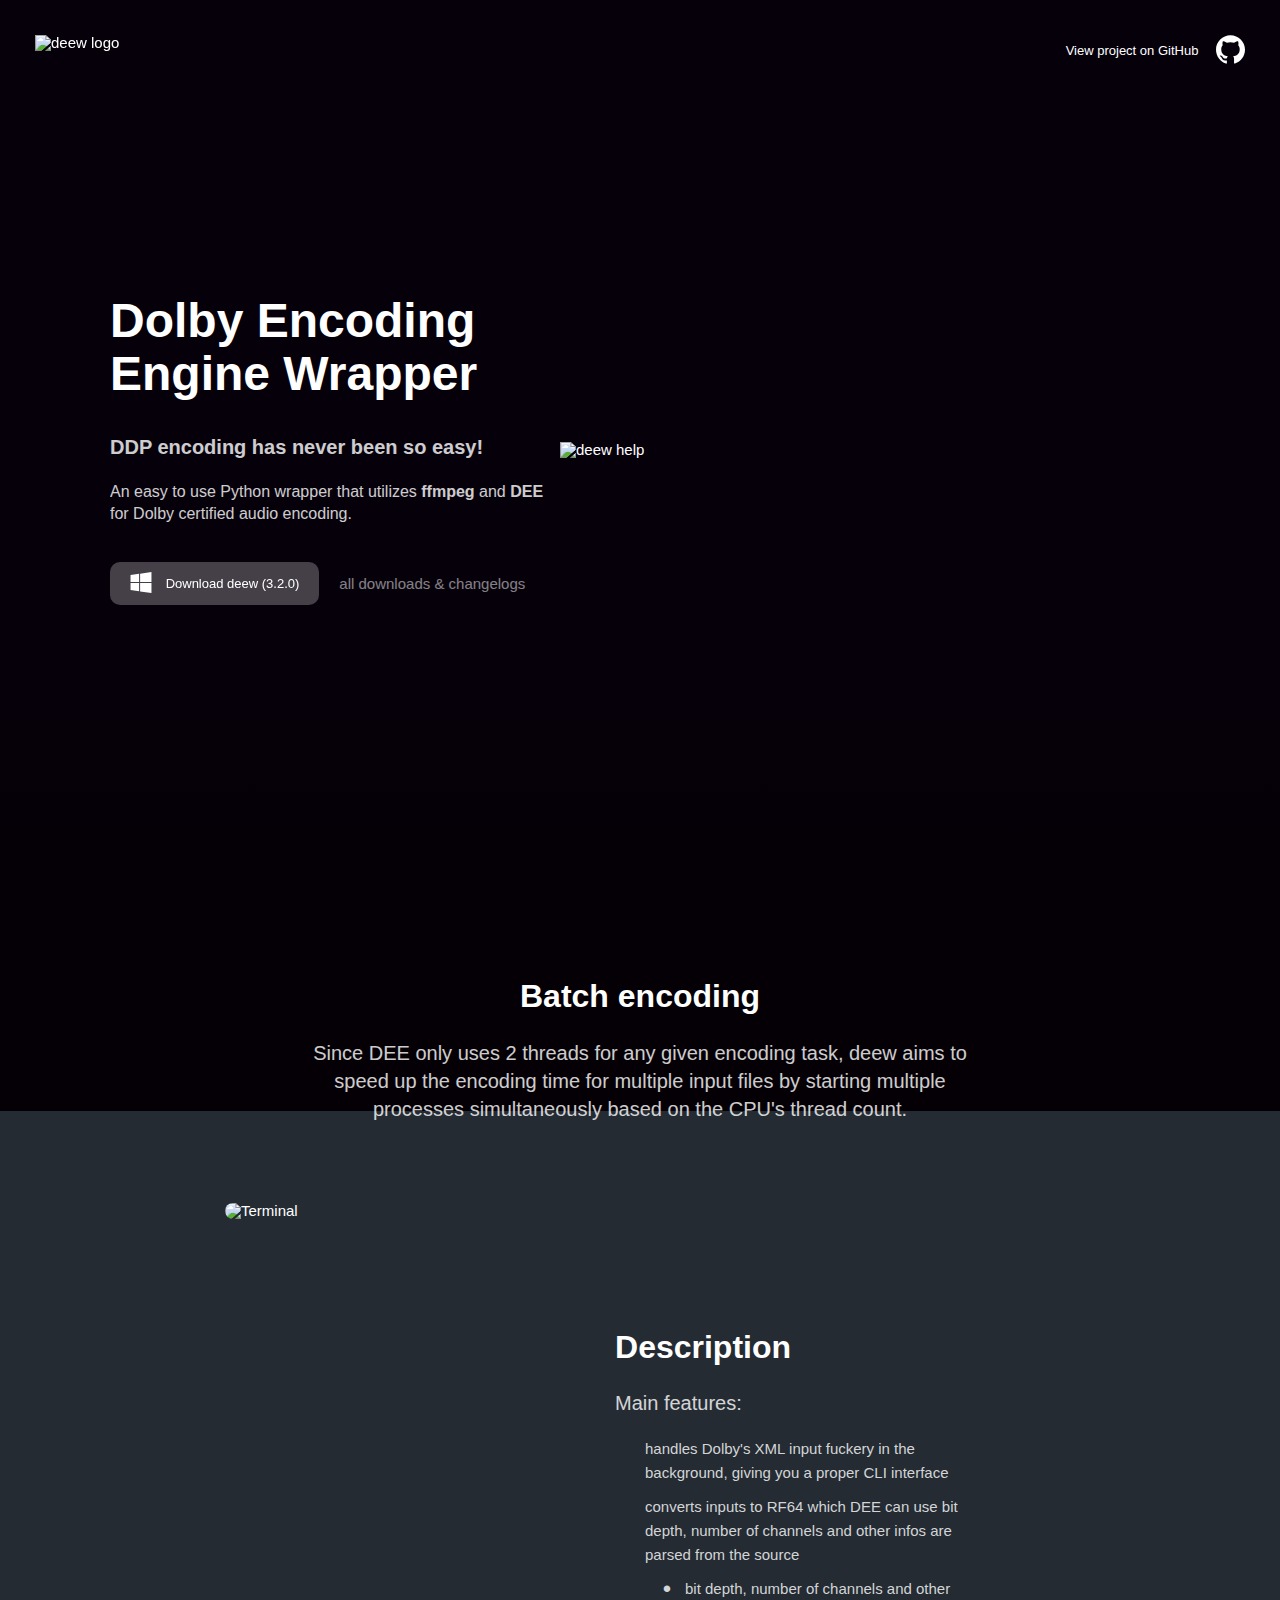
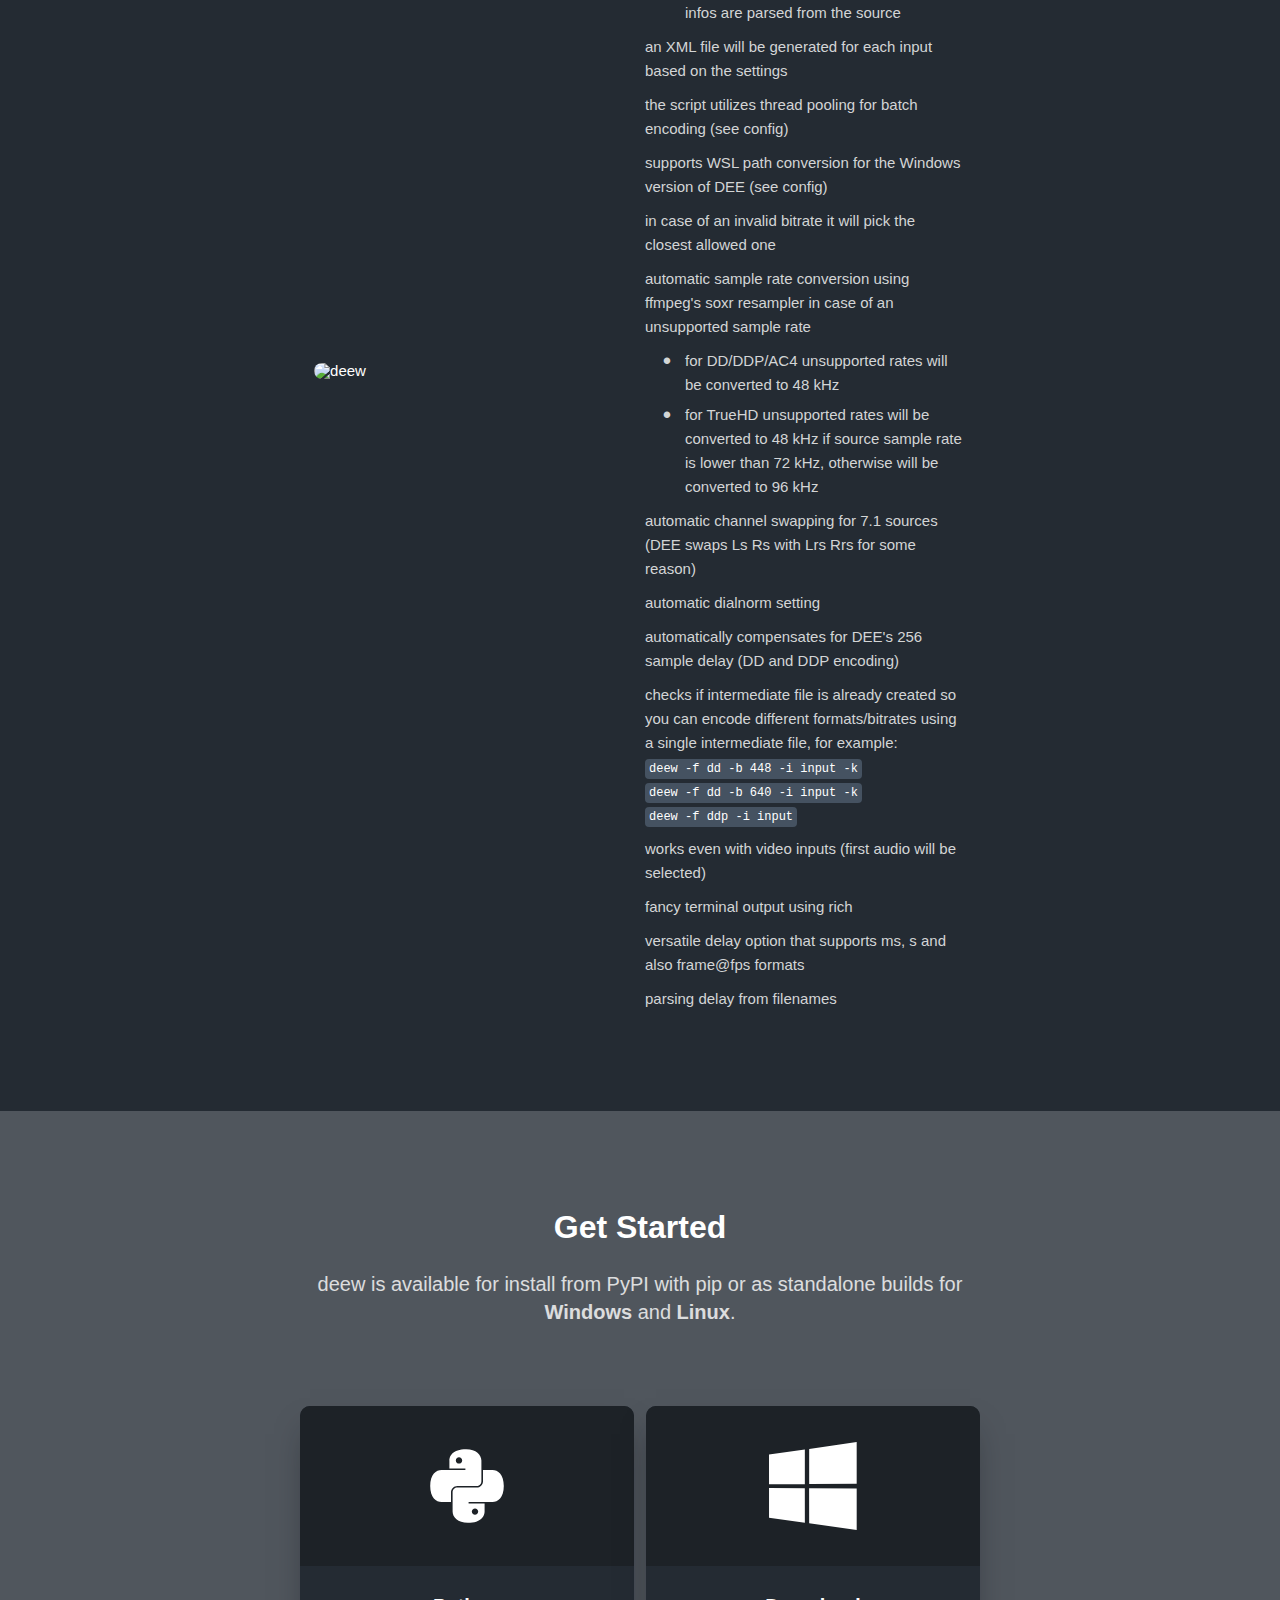
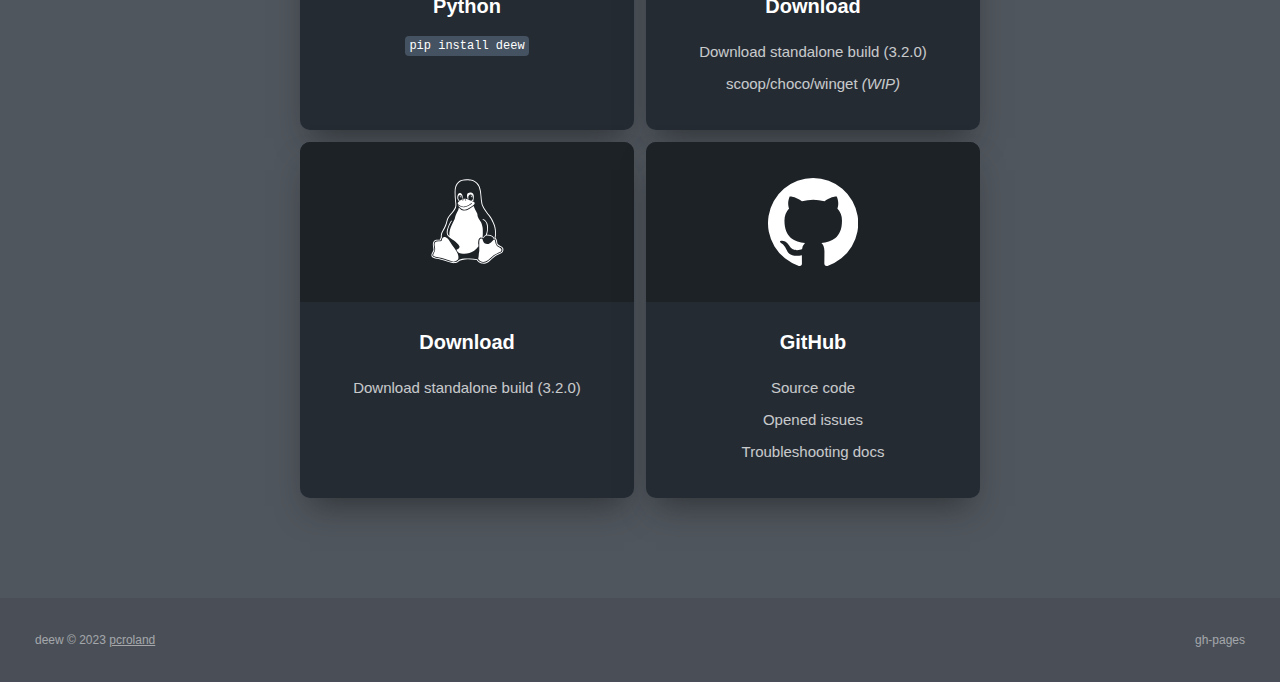
==== commit 1875777e: "update site" ====
--- a/index.html
+++ b/index.html
@@ -25,9 +25,10 @@
                 <div class="top">
                     <img src="./logo/logo-side-by-side.svg" alt="deew logo">
                     <a href="https://github.com/pcroland/deew"><span>View project on GitHub</span>
-                        <span><svg role="img" viewBox="0 0 24 24" xmlns="http://www.w3.org/2000/svg">
-                            <title>GitHub</title>
-                            <path d="M12 .297c-6.63 0-12 5.373-12 12 0 5.303 3.438 9.8 8.205 11.385.6.113.82-.258.82-.577 0-.285-.01-1.04-.015-2.04-3.338.724-4.042-1.61-4.042-1.61C4.422 18.07 3.633 17.7 3.633 17.7c-1.087-.744.084-.729.084-.729 1.205.084 1.838 1.236 1.838 1.236 1.07 1.835 2.809 1.305 3.495.998.108-.776.417-1.305.76-1.605-2.665-.3-5.466-1.332-5.466-5.93 0-1.31.465-2.38 1.235-3.22-.135-.303-.54-1.523.105-3.176 0 0 1.005-.322 3.3 1.23.96-.267 1.98-.399 3-.405 1.02.006 2.04.138 3 .405 2.28-1.552 3.285-1.23 3.285-1.23.645 1.653.24 2.873.12 3.176.765.84 1.23 1.91 1.23 3.22 0 4.61-2.805 5.625-5.475 5.92.42.36.81 1.096.81 2.22 0 1.606-.015 2.896-.015 3.286 0 .315.21.69.825.57C20.565 22.092 24 17.592 24 12.297c0-6.627-5.373-12-12-12"></path></svg>
+                        <span>
+                            <svg fill="#FFFFFF" xmlns="http://www.w3.org/2000/svg" viewBox="0 0 24 24"><title>GitHub</title>
+                                <path d="M12 .297c-6.63 0-12 5.373-12 12 0 5.303 3.438 9.8 8.205 11.385.6.113.82-.258.82-.577 0-.285-.01-1.04-.015-2.04-3.338.724-4.042-1.61-4.042-1.61C4.422 18.07 3.633 17.7 3.633 17.7c-1.087-.744.084-.729.084-.729 1.205.084 1.838 1.236 1.838 1.236 1.07 1.835 2.809 1.305 3.495.998.108-.776.417-1.305.76-1.605-2.665-.3-5.466-1.332-5.466-5.93 0-1.31.465-2.38 1.235-3.22-.135-.303-.54-1.523.105-3.176 0 0 1.005-.322 3.3 1.23.96-.267 1.98-.399 3-.405 1.02.006 2.04.138 3 .405 2.28-1.552 3.285-1.23 3.285-1.23.645 1.653.24 2.873.12 3.176.765.84 1.23 1.91 1.23 3.22 0 4.61-2.805 5.625-5.475 5.92.42.36.81 1.096.81 2.22 0 1.606-.015 2.896-.015 3.286 0 .315.21.69.825.57C20.565 22.092 24 17.592 24 12.297c0-6.627-5.373-12-12-12"></path>
+                            </svg>
                         </span>
                     </a>
                 </div>
@@ -41,11 +42,13 @@
                         <p>An easy to use Python wrapper that utilizes <b>ffmpeg</b> and <b>DEE</b> for Dolby certified audio encoding.</p>
                         <div class="download-info">
                             <div class="buttons-row">
-                                <a href="https://github.com/pcroland/deew/releases/download/3.0.1/deew.exe" class="button windows" id="win-dl1">
+                                <a href="https://github.com/pcroland/deew/releases/download/3.2.0/deew.exe" class="button windows" id="win-dl1">
                                     <span>
-                                        <svg xmlns="http://www.w3.org/2000/svg" viewBox="0 0 21.434 21.5"><path d="M0,3.044,8.759,1.851l0,8.449-8.755.05Zm8.755,8.23.007,8.456-8.755-1.2V11.217l8.749.057ZM9.817,1.7,21.431,0V10.193l-11.614.092V1.7Zm11.617,9.658,0,10.147L9.817,19.861,9.8,11.334Z"></path></svg>
+                                        <svg fill="#FFFFFF" xmlns="http://www.w3.org/2000/svg" viewBox="0 0 21.434 21.5"><title>Windows</title>
+                                            <path d="M0,3.044,8.759,1.851l0,8.449-8.755.05Zm8.755,8.23.007,8.456-8.755-1.2V11.217l8.749.057ZM9.817,1.7,21.431,0V10.193l-11.614.092V1.7Zm11.617,9.658,0,10.147L9.817,19.861,9.8,11.334Z"></path>
+                                        </svg>
                                     </span>
-                                    <span>Download deew (3.0.1)</span>
+                                    <span>Download deew (3.2.0)</span>
                                 </a>
                                 <a href="https://github.com/pcroland/deew/releases">all downloads & changelogs</a>
                             </div>
@@ -106,9 +109,8 @@
             <div class="columns">
                 <div class="item">
                     <div class="item-logo">
-                        <svg fill="#FFFFFF" xmlns="http://www.w3.org/2000/svg" viewBox="0 0 50 50" width="80px" height="80px">
-                            <path
-                                d="M 24.5 2 C 15.800781 2 14 6.492188 14 9.09375 L 14 14 L 24 14 L 24 15 L 9.09375 15 C 5.792969 15 2 17.601563 2 25 C 2 32.398438 5.792969 35 9.09375 35 L 15 35 L 15 29 C 15 26.800781 16.800781 25 19 25 L 31 25 C 32.699219 25 34 23.699219 34 22 L 34 9.09375 C 34 5.59375 30.699219 2 24.5 2 Z M 20 7 C 21.101563 7 22 7.898438 22 9 C 22 10.101563 21.101563 11 20 11 C 18.898438 11 18 10.101563 18 9 C 18 7.898438 18.898438 7 20 7 Z M 35 15 L 35 22 C 35 24.199219 33.199219 26 31 26 L 19 26 C 17.300781 26 16 27.300781 16 29 L 16 40.90625 C 16 44.40625 19.300781 48 25.5 48 C 34.199219 48 36 43.507813 36 40.90625 L 36 36 L 26 36 L 26 35 L 40.90625 35 C 44.207031 35 48 32.398438 48 25 C 48 17.601563 44.207031 15 40.90625 15 Z M 30 39 C 31.101563 39 32 39.898438 32 41 C 32 42.101563 31.101563 43 30 43 C 28.898438 43 28 42.101563 28 41 C 28 39.898438 28.898438 39 30 39 Z" />
+                        <svg fill="#FFFFFF" xmlns="http://www.w3.org/2000/svg" viewBox="0 0 50 50" width="80px" height="80px"><title>Python</title>
+                            <path d="M 24.5 2 C 15.800781 2 14 6.492188 14 9.09375 L 14 14 L 24 14 L 24 15 L 9.09375 15 C 5.792969 15 2 17.601563 2 25 C 2 32.398438 5.792969 35 9.09375 35 L 15 35 L 15 29 C 15 26.800781 16.800781 25 19 25 L 31 25 C 32.699219 25 34 23.699219 34 22 L 34 9.09375 C 34 5.59375 30.699219 2 24.5 2 Z M 20 7 C 21.101563 7 22 7.898438 22 9 C 22 10.101563 21.101563 11 20 11 C 18.898438 11 18 10.101563 18 9 C 18 7.898438 18.898438 7 20 7 Z M 35 15 L 35 22 C 35 24.199219 33.199219 26 31 26 L 19 26 C 17.300781 26 16 27.300781 16 29 L 16 40.90625 C 16 44.40625 19.300781 48 25.5 48 C 34.199219 48 36 43.507813 36 40.90625 L 36 36 L 26 36 L 26 35 L 40.90625 35 C 44.207031 35 48 32.398438 48 25 C 48 17.601563 44.207031 15 40.90625 15 Z M 30 39 C 31.101563 39 32 39.898438 32 41 C 32 42.101563 31.101563 43 30 43 C 28.898438 43 28 42.101563 28 41 C 28 39.898438 28.898438 39 30 39 Z" fill="#fff" />
                         </svg>
                     </div>
                     <div class="item-list">
@@ -118,22 +120,24 @@
                 </div>
                 <div class="item">
                     <div class="item-logo">
-                        <svg xmlns="http://www.w3.org/2000/svg" width="87.705" height="87.995" viewBox="0 0 87.705 87.995"> <path id="Path_20" data-name="Path 20" d="M0,12.456,35.84,7.574V42.146l-35.824.2ZM35.824,46.131l.029,34.6L.029,75.822V45.9l35.8.233ZM40.17,6.956,87.692,0V41.708l-47.523.376V6.956ZM87.7,46.475V88L40.17,81.268,40.1,46.377Z" fill="#fff"></path></svg>
+                        <svg fill="#FFFFFF" xmlns="http://www.w3.org/2000/svg" width="87.705" height="87.995" viewBox="0 0 87.705 87.995"><title>Windows</title>
+                            <path id="Path_20" data-name="Path 20" d="M0,12.456,35.84,7.574V42.146l-35.824.2ZM35.824,46.131l.029,34.6L.029,75.822V45.9l35.8.233ZM40.17,6.956,87.692,0V41.708l-47.523.376V6.956ZM87.7,46.475V88L40.17,81.268,40.1,46.377Z" fill="#fff"></path>
+                        </svg>
                     </div>
                     <div class="item-list">
                         <h3>Download</h3>
-                        <a href="https://github.com/pcroland/deew/releases/download/3.0.1/deew.exe" id="win-dl2">Download standalone build (3.0.1)</a>
+                        <a href="https://github.com/pcroland/deew/releases/download/3.2.0/deew.exe" id="win-dl2">Download standalone build (3.2.0)</a>
                         <a href="">scoop/choco/winget  <i>(WIP)</i></a>
                     </div>
                 </div>
                 <div class="item">
                     <div class="item-logo">
-                        <svg version="1.1" viewBox="0 0 1334 1572" xmlns="http://www.w3.org/2000/svg" height="87.995">
+                        <svg fill="#FFFFFF" xmlns="http://www.w3.org/2000/svg" viewBox="0 0 1334 1572" height="87.995"><title>Linux</title>
                             <path d="m833.95 1466c-52.36-5.61-104.84-11.18-153.26-13.16q-25.02-1.03-56.45 1.45c-31.74 2.49-66.29 8.82-95.15 22.74-5.99 2.88-11.91 9.86-18.41 15.88-21.2 19.63-44.25 27.27-72.61 28.01-20.13 0.53-36.82-0.56-56.73-5.36q-31.14-7.51-61.31-18.22c-46.4-16.48-92.24-30.71-135.78-41.36-20.71-5.06-45.57-7.94-69.08-12.83q-22.61-4.72-47.99-13.57-23.94-8.34-37.4-28.11c-3.39-4.98-3.74-10.88-4.09-17.78-0.65-12.41 0.77-29.4 7.65-40.15 10.46-16.35 20.43-32.32 26.55-50.88 3.01-9.14 1.9-16.89 0.49-26.24q-3.45-22.78-6.66-45.59c-4.04-28.62-7.34-68.55 13.77-92.1 10.83-12.08 23.21-25.96 42.7-26.01q26.41-0.07 52.82 0.03c3.16 0.02 14.6-2.8 15.72-6.07 0.86-2.48 2.23-4.64 3.02-6.69q3.69-9.68 9.67-26.49c0.81-2.29 1.9-4.01 3.24-5.92q0.28-0.4 0.22-0.88c-0.39-3.73-1.22-7.43-1.28-11.03q-0.3-17.62 1.89-35.05c3.21-25.53 16.08-51.04 28.53-73.23q19.44-34.65 34.78-64.84c18.51-36.45 28.79-74.22 39.51-116.61 9.03-35.7 27.84-67.08 51.2-95.18q26.1-31.4 52.22-62.78c29.74-35.71 57.13-79.01 52.56-127.94q-2.48-26.54-5.37-53.04-9.01-82.61-8.78-168.82c0.1-36.12 3.17-70.13 15.1-103.9 10.98-31.07 32.58-58.77 56.86-80.92 16.05-14.65 32.88-22.98 53.79-28.79 28.24-7.83 56.32-11.26 86.05-11.37 20.3-0.07 39.49-1.27 58.45 2.85q6.52 1.41 12.37 2.15c30.07 3.83 56.44 14.66 82.4 30.14 12.78 7.62 23.74 17.5 35.28 28.34 18.68 17.55 32.79 39.14 44.43 59.71 2.78 4.94 4.53 12.45 5.82 16.24q10.39 30.7 15.56 57.61c3.25 16.94 6.57 39.29 8.48 58.95 1.92 19.72 4.2 39.45 5.58 59.21 1.14 16.28 3.09 32.85 4.42 49.34q0.31 3.84 1.13 7.42c4.74 20.74 5.38 42.17 10.7 62.82 3.44 13.37 7.53 29.09 14.59 41.5q4.51 7.92 5.51 9.96 11.22 22.91 19.09 35.28 22.96 36.07 61.18 89.13 5.24 7.27 12.41 15.65c36.17 42.31 66.22 87.73 87.21 139.49q3.45 8.5 7.89 18.36c22.18 49.21 32.95 103.97 34.3 157.64q0.28 11.19 0.38 27 0.24 40.63-9.32 80.1-0.13 0.52 0.28 0.85c11.4 9.15 16.72 17.14 21.42 31.05 6.3 18.65 8.63 38.25 11.26 57.74q1.59 11.81 8.67 20.77 2.57 3.25 8.67 7.85c10.54 7.94 19.13 14.89 31.37 20.41 21.47 9.67 47.06 24.02 56.5 46.08 5.29 12.38 4.05 32.01 1.5 44.66-1.54 7.67-5.26 14.13-10.77 20.36-10.44 11.81-22.93 23.39-37.45 28.84q-7.06 2.66-10.24 4.22c-5.48 2.7-10.84 5.39-16.44 7.82-2.69 1.17-5.1 3.01-7.53 4.12-13.56 6.2-27.5 12.28-40.07 20.06q-28.12 17.38-47.69 33.6-37.29 30.89-61 51.75c-20.68 18.19-37.78 33.64-60.62 45.72-28.63 15.16-60.07 13.2-91.42 9.41-27.09-3.27-50.43-15.23-69.81-34.17-8.73-8.54-15.51-16.1-21.74-26.75q-0.25-0.43-0.74-0.48zm-315.41-4.33q0.4 0.15 0.87 0.15 0.49-0.01 0.94-0.22 25.01-11.64 52.17-16.77c43.9-8.28 88.6-9.66 133.75-6.92q69.78 4.23 139.28 12.96 0.51 0.06 0.74 0.52 15.09 30.19 44.77 46.26c21.09 11.42 39.42 14.71 63.2 16.15 20.97 1.28 40.45-2.97 58.77-13.28q19.53-10.99 35.05-24.45 50.88-44.14 64.98-56.29 29.67-25.53 62.68-46.55c12.19-7.77 25.04-13.4 37.96-19.72 12.62-6.17 25.4-13.06 38.53-18.11 17.61-6.77 36.72-21.87 41.4-41.1 8.62-35.43-16.26-52.07-44.19-65.06-11.46-5.32-18.15-8.54-26.27-14.65-19.1-14.37-34.86-24.85-36.92-50.08-0.38-4.6-1.32-9.65-1.96-14.62q-2-15.55-7.53-34.41c-4.04-13.76-9.85-30.62-26.72-30.72a1.13 1.13 0 0 1-1.07-1.46q13.59-44.55 14.25-91.3c0.83-59.26-9.47-121.39-34.05-175.64q-4.4-9.72-7.87-18.37c-18.49-46.13-44.5-88.15-76.09-126.71-6.2-7.56-15.46-17.94-22.39-27.51q-37.29-51.5-61.55-89.31-9.96-15.54-21.78-40.1c-1.84-3.83-5.04-7.78-6.81-12.05q-9.58-23.08-14.4-48.04c-2.37-12.3-4.1-28.13-6.18-42.14-0.83-5.62-2.57-10.73-3.07-16.56-1.08-12.55-2.77-25.57-3.63-37.55-1.55-21.44-3.75-42.93-5.79-65.6-3.5-38.83-10.56-79.78-23.63-118.66-1.75-5.21-3.4-13.15-5.52-17.22q-5.63-10.88-20.24-32.46c-27.26-40.27-74.24-67.29-119.72-77.58-8.08-1.83-16.57-1.86-24.66-3.89q-12.49-3.14-22.84-3.61-39-1.81-81.4 5.01c-19.13 3.08-40.96 8.51-57.32 17.51-18.91 10.41-33.6 25.78-46.9 42.92q-22.92 29.55-32.29 66.26-8.19 32.11-8.84 61.8-1.57 71.4 5.88 149.48 3.35 35.14 6.78 70.27 2.34 23.97 2.11 32.48-1.23 45.45-25.91 83.37-13.98 21.48-28.79 39.21-37.13 44.44-56.7 68.53c-19.49 23.99-37.31 54.31-44.77 84.47q-5.81 23.49-13.61 50.94-12.07 42.43-32.62 80.72c-10.74 20.02-21.39 40.1-32.37 59.99-13.37 24.2-24.44 48.99-26.16 76.08-0.79 12.35-1.1 20.65 4.97 30.2q0.27 0.44-0.05 0.84c-3.51 4.45-6.43 8.39-8.43 13.93-4.52 12.53-8.43 24.14-14.63 37.06a1.71 1.7-2.7 0 1-0.65 0.71c-5.92 3.6-13.77 7.72-20.85 7.71q-22.58-0.04-45.15 0.03-13.06 0.04-17.85 1.3c-17.8 4.7-31.62 22.94-36.77 39.76-4.93 16.09-4.26 34.23-1.65 51 2.41 15.55 4.55 31.15 6.78 46.73 2 13.99 3.67 22.67 2.2 32.93q-1.92 13.42-9.43 27.77c-3.39 6.48-7.28 14.64-10.13 18.92-4.87 7.29-10.89 15.16-13.52 23.38q-3.37 10.57-3.21 19.93c0.41 23.99 30.12 32.82 48.08 38.62q19.65 6.35 36.19 9.18c27.34 4.68 47.6 7.56 69.47 13.12 44.26 11.25 87.64 24.66 130.7 39.87q28.45 10.04 57.68 17.54c23.84 6.11 48.11 9.38 72 3.87 25.99-6 44.65-21.06 62.12-40.63q0.25-0.27 0.58-0.14z" fill="#fff" />
-                            <path d="m689.73 378.37q0.52 0.33 0.55 0.94a1.03 1.02 9 0 1-1.38 1q-5.11-1.85-9.84-4.58-0.39-0.23-0.84-0.23h-2.18q-0.46 0-0.67-0.41-14.64-28.91-14.8-62.35c-0.08-15.88 5.46-25.77 13.33-38.61q1.25-2.04 3.21-3.25c15.77-9.73 31.98-14.85 50.71-13.21q23.16 2.02 39.31 18.05c7.86 7.8 13.32 26.99 14.3 38.4 0.14 1.53 0.8 2.76 0.78 4.22-0.06 4.48 0.77 9.47 0.9 13.22 0.96 28.01-3.99 52.28-9.86 82.21q-0.1 0.52-0.56 0.26c-8.71-4.95-15.27-9.18-22.25-9.48-4.91-0.21-7.25-1.53-10.83-4.35a0.93 0.93 0 0 1 0.33-1.62c16.99-4.67 25.24-16.53 27.55-33.59 2.18-16.16-2.3-29.99-7.87-45.05q-1.13-3.07-3.17-5.35c-12.43-13.92-27.94-23.23-46.74-14.05-25.54 12.48-25.45 39.84-24.02 64.53 0.25 4.4 0.87 8.81 3.33 12.6q0.28 0.43 0.71 0.7z" fill="#fff" />
-                            <path d="m513.63 408.62c-14-12.44-24.55-33.12-25.52-51.76-0.91-17.37-0.18-33.86 4.92-50.04 2.12-6.72 5.92-16.43 9.95-22.7 10.43-16.28 32.23-21.58 49.23-13.17 16.63 8.23 29.56 30.69 30.03 49.04 0.07 2.94 0.78 6.04 0.87 8.68q0.62 17.25-1.04 30.9-0.38 3.06-3.13 5.61-0.44 0.4-0.44 1v3.03q0 0.7-0.7 0.71l-4.2 0.11q-0.63 0.02-0.63-0.62c0.21-18.03-3.31-34.11-9.55-50.97q-0.99-2.68-2.89-4.66c-7.98-8.3-16.46-14.21-28.52-11.26-9.26 2.26-13.88 8.26-19.56 15.7-8.15 10.66-8.66 23.71-7.79 36.74 1.31 19.47 4.72 33.86 23.6 43.82a0.92 0.92 0 0 1 0.04 1.6l-13.8 8.33q-0.46 0.27-0.87-0.09z" fill="#fff" />
-                            <path d="m733.48 326.76c-1.23 0.09-4.82-0.14-4.76-2.12a1.63 1.58-63.1 0 0-0.3-0.97l-4.32-5.99q-0.3-0.42-0.02-0.85 0.92-1.41 2.61-1.09 0.41 0.07 0.79-0.13 3.52-1.91 6.53-4.55a0.8 0.8 0 0 1 0.78-0.17c5.59 1.71 9.96 5.77 13.76 9.34 4.58 4.3 5.79 10.85 5.58 17.05-0.19 5.45 0.81 8.79 4.34 12.45a0.3 0.3 0 0 1-0.21 0.51l-9.17 0.03q-0.58 0.01-0.76-0.54c-3.35-9.7-6.25-17.32-13.98-22.73q-0.39-0.28-0.87-0.24z" fill="#fff" />
-                            <path d="m529.38 325.95a0.54 0.54 0 0 1-0.54-0.56l0.22-8.92a0.67 0.66-6.2 0 1 0.51-0.63q3.42-0.8 4.21-4.24 0.12-0.52 0.65-0.48c20 1.2 23.01 23.39 24.2 38.64q0.03 0.49-0.46 0.49h-9.19a0.89 0.88 80.9 0 1-0.84-0.61c-0.65-2.02-0.19-3.93-0.76-5.82q-1.67-5.57-3.38-11.11c-0.65-2.14 0.31-4.18-1-6.21q-0.3-0.47-0.87-0.48l-12.75-0.07z" fill="#fff" />
+                            <path d="m689.73 378.37q0.52 0.33 0.55 0.94a1.03 1.02 9 0 1-1.38 1q-5.11-1.85-9.84-4.58-0.39-0.23-0.84-0.23h-2.18q-0.46 0-0.67-0.41-14.64-28.91-14.8-62.35c-0.08-15.88 5.46-25.77 13.33-38.61q1.25-2.04 3.21-3.25c15.77-9.73 31.98-14.85 50.71-13.21q23.16 2.02 39.31 18.05c7.86 7.8 13.32 26.99 14.3 38.4 0.14 1.53 0.8 2.76 0.78 4.22-0.06 4.48 0.77 9.47 0.9 13.22 0.96 28.01-3.99 52.28-9.86 82.21q-0.1 0.52-0.56 0.26c-8.71-4.95-15.27-9.18-22.25-9.48-4.91-0.21-7.25-1.53-10.83-4.35a0.93 0.93 0 0 1 0.33-1.62c16.99-4.67 25.24-16.53 27.55-33.59 2.18-16.16-2.3-29.99-7.87-45.05q-1.13-3.07-3.17-5.35c-12.43-13.92-27.94-23.23-46.74-14.05-25.54 12.48-25.45 39.84-24.02 64.53 0.25 4.4 0.87 8.81 3.33 12.6q0.28 0.43 0.71 0.7z" fill="#fff" fill="#fff" />
+                            <path d="m513.63 408.62c-14-12.44-24.55-33.12-25.52-51.76-0.91-17.37-0.18-33.86 4.92-50.04 2.12-6.72 5.92-16.43 9.95-22.7 10.43-16.28 32.23-21.58 49.23-13.17 16.63 8.23 29.56 30.69 30.03 49.04 0.07 2.94 0.78 6.04 0.87 8.68q0.62 17.25-1.04 30.9-0.38 3.06-3.13 5.61-0.44 0.4-0.44 1v3.03q0 0.7-0.7 0.71l-4.2 0.11q-0.63 0.02-0.63-0.62c0.21-18.03-3.31-34.11-9.55-50.97q-0.99-2.68-2.89-4.66c-7.98-8.3-16.46-14.21-28.52-11.26-9.26 2.26-13.88 8.26-19.56 15.7-8.15 10.66-8.66 23.71-7.79 36.74 1.31 19.47 4.72 33.86 23.6 43.82a0.92 0.92 0 0 1 0.04 1.6l-13.8 8.33q-0.46 0.27-0.87-0.09z" fill="#fff" fill="#fff" />
+                            <path d="m733.48 326.76c-1.23 0.09-4.82-0.14-4.76-2.12a1.63 1.58-63.1 0 0-0.3-0.97l-4.32-5.99q-0.3-0.42-0.02-0.85 0.92-1.41 2.61-1.09 0.41 0.07 0.79-0.13 3.52-1.91 6.53-4.55a0.8 0.8 0 0 1 0.78-0.17c5.59 1.71 9.96 5.77 13.76 9.34 4.58 4.3 5.79 10.85 5.58 17.05-0.19 5.45 0.81 8.79 4.34 12.45a0.3 0.3 0 0 1-0.21 0.51l-9.17 0.03q-0.58 0.01-0.76-0.54c-3.35-9.7-6.25-17.32-13.98-22.73q-0.39-0.28-0.87-0.24z" fill="#fff" fill="#fff" />
+                            <path d="m529.38 325.95a0.54 0.54 0 0 1-0.54-0.56l0.22-8.92a0.67 0.66-6.2 0 1 0.51-0.63q3.42-0.8 4.21-4.24 0.12-0.52 0.65-0.48c20 1.2 23.01 23.39 24.2 38.64q0.03 0.49-0.46 0.49h-9.19a0.89 0.88 80.9 0 1-0.84-0.61c-0.65-2.02-0.19-3.93-0.76-5.82q-1.67-5.57-3.38-11.11c-0.65-2.14 0.31-4.18-1-6.21q-0.3-0.47-0.87-0.48l-12.75-0.07z" fill="#fff" fill="#fff" />
                             <path d="m743.67 445.39q-0.01-1.86-1.49-0.73c-32.6 24.95-68.13 47.73-106.66 60.12q-27.56 8.87-53.51 6.46c-26.22-2.43-54.03-19.23-74.48-35.94q-2.42-1.98-4.25-4.84-4.25-6.65-8.86-13.06-0.3-0.42-0.24-0.92c4.91-39.78 74.46-74.54 108.04-84.59q12.81-3.83 29.01-0.78c27.54 5.19 52.4 14.63 78.71 25.95q5.46 2.35 12.75 4.63 22.44 7.01 43.8 16.84 10.26 4.73 19.12 11.66c3.13 2.45 6.39 6.13 9.83 8.98 1.73 1.44 2.49 3.29 2.57 5.34 0.67 17.24-10.69 31.64-24.18 40.77-34.82 23.56-69.38 48.93-107.26 66.79-17.71 8.35-40.29 14.95-60.07 13.44q-28.45-2.19-51.16-19.03-5.51-4.09-14.84-13.37-12.8-12.75-25.55-25.54c-6.71-6.73-11.22-15.97-15.28-24.53a0.37 0.37 0 0 1 0.57-0.45c36.29 29.79 79.75 45.63 126.98 35.06 43.57-9.75 84.72-34.46 120.96-59.76q0.88-0.62 0.22-1.47-1.73-2.2-4.2-3.5a0.92 0.91 14.4 0 1-0.48-0.8l-0.05-6.73zm-155.88-41.96c4.82-4.31 10.12-9.43 13.21-15.15 2.03-3.75 0.04-10.3-5.1-7.13q-5.1 3.14-12.72 3.9-0.54 0.06-0.92 0.43-4.32 4.26-3.74 10.31a1 0.99-25.2 0 1-0.29 0.79q-1.33 1.3-0.14 2.59 0.41 0.44 0.41 1.04v3.04q0 0.5 0.5 0.5h7.97q0.47 0 0.82-0.32zm47.77 0.09q3.72 0.63 7.68 0.03 0.52-0.08 0.88-0.45 3.56-3.72 0.32-8.86c-4.28-6.8-12.46-14.27-20.82-13.98q-0.46 0.01-0.74 0.38c-3.19 4.11 2.09 11.99 5.36 15.22 2.89 2.86 2.52 6.84 7.32 7.66z" fill="#fff" />
                             <path d="m590.69 1353.9c-23.49-1.31-48.24-5.4-69.75-15.38-11.98-5.55-27.33-16.1-33.98-28.02q-6.49-11.63-12.58-23.48-1.06-2.05-1.51-4.94a1.76 1.75 84.3 0 1 1.65-2.03c13.41-0.67 22.4-6.2 32.16-15.26 14.36-13.35 29.27-27.51 17.12-49.15q-7.93-14.13-18.8-26.19-25.57-28.39-54.57-53.19c-13.67-11.69-29.92-21.25-45.06-31.06-26.52-17.2-51.29-36.63-74.37-58.23-48.33-45.26-32.79-113.97-11.4-167.1 10.05-24.97 21.22-49.75 32.64-74.13 7.69-16.44 17.42-34.68 29.46-48.36a0.57 0.56-49.9 0 1 0.78-0.07c2.18 1.76 3.84 3.37 6.64 4.34 3.22 1.11 7.31 2.86 4.18 6.72q-15.66 19.29-26.01 38.61-24.43 45.59-39.78 94.98c-7.14 22.94-12.13 47.88-11.81 71.98 0.35 26.76 9.23 47.83 31.75 63.41a0.32 0.32 0 0 0 0.49-0.34q-1.02-4.45-1.52-9.13c-7.52-69.34 17.63-142.24 48.63-203.18q27.86-54.79 45.94-91.74 1.07-2.19 1.82-6.09c2.92-15.25 5.52-30.49 10.96-45.11 6.1-16.4 11.34-31.3 19.15-45.93q21.98-41.18 28.02-54.18c6.83-14.72 12.36-32.14 12.4-48.49a0.78 0.78 0 0 1 1.28-0.6c12.23 10.29 24.58 20.62 36.08 31.96 13.76 13.55 40.58 16.93 59.81 16.56 65.15-1.29 118.57-45.24 166.11-82.36a1.28 1.28 0 0 1 1.95 0.48c8.82 19.42 15.12 33.96 25.24 58.8q3.16 7.75 7.32 15.42c11.56 21.27 22.3 42.92 33.77 64.23q1.08 2.02 1.2 4.39 1.25 26.26 8.69 51.46 0.02 0.08 0.74 3.06c0.88 3.64 3.78 6.63 5.14 9.31 6.98 13.77 13.71 27.4 22.38 40.38q11.41 17.08 22.75 34.2c6.62 9.99 10.99 20.73 15.29 31.69q8.29 21.14 12.66 44.82c1.14 6.22 3.35 13.4 4.45 19.38q4.78 25.94 5.14 51.56c0.68 48.8 1.87 97.42-4.07 146.01q-0.19 1.55-1.41 0.58c-12.04-9.52-28.79-13.37-42.78-7.07-15.9 7.17-25.72 28.75-29.38 44.64-4.88 21.16-4.8 38.08-4.71 61.67q0.01 2.06 0.96 4.27 2.42 5.65 2.96 12.22 1.31 15.69 0.97 29.88c-0.05 1.91-0.98 3.49-2.03 4.95-20.65 28.8-46.23 55.3-75.13 75.84-58.57 41.64-126.74 56.97-198.03 53.01z" fill="#fff" />
                             <path d="m1017.8 1012a0.4 0.39-77.2 0 0 0.32 0.52c9.87 1.3 17.65 2.02 29.59 2.92 34.51 2.63 71.54 13.63 90.58 45.22 2.67 4.43 11.07 23.8 4.06 27.62-4.54 2.47-6.9-4.81-7.59-7.79-0.67-2.86-3.16-4.91-4.31-6.61-7.49-11.03-13.5-22.04-25.65-28.17-28.12-14.18-57.36-19.17-88.68-17.86-4.56 0.19-11.03 1.89-15.28 3.79-6.72 3.01-15.37 6.3-20.66 11.48q-16.18 15.81-30.09 34a2.29 2.29 0 0 1-2.79 0.68c-5.26-2.46-3.64-6.87-1.36-11.04 11.5-21.07 28.93-40.31 51.16-50.27q0.43-0.19 0.6-0.63c25.58-66.49 34.9-139.75 8.76-207.25-12.11-31.3-36.06-54.93-67.06-67.99q-0.48-0.2-0.47-0.72c0.07-4.82 1.48-5.74 4.64-8.82a2.33 2.32-60.2 0 1 2.16-0.59c18.09 4.3 32.25 13.32 44.96 26.98q32.13 34.52 41.55 80.34 5.83 28.37 5 61.49-1.45 57.84-19.44 112.7z" fill="#fff" />
@@ -143,15 +147,13 @@
                     </div>
                     <div class="item-list">
                         <h3>Download</h3>
-                        <a href="https://github.com/pcroland/deew/releases/download/3.0.1/deew_linux" id="win-dl2">Download standalone build (3.0.1)</a>
+                        <a href="https://github.com/pcroland/deew/releases/download/3.2.0/deew_linux" id="win-dl2">Download standalone build (3.2.0)</a>
                     </div>
                 </div>
                 <div class="item">
                     <div class="item-logo">
-                        <svg xmlns="http://www.w3.org/2000/svg" width="90.221" height="87.995" viewBox="0 0 90.221 87.995">
-                            <path id="Octicons-mark-github"
-                                d="M45.11,0A45.112,45.112,0,0,0,30.844,87.909c2.256.395,3.1-.959,3.1-2.143,0-1.071-.056-4.624-.056-8.4-11.334,2.086-14.266-2.763-15.168-5.3-.507-1.3-2.707-5.3-4.624-6.372-1.579-.846-3.834-2.932-.056-2.989,3.552-.056,6.09,3.271,6.936,4.624,4.06,6.823,10.545,4.906,13.138,3.722a9.489,9.489,0,0,1,2.876-6.034C26.953,63.888,16.465,60,16.465,42.742a17.556,17.556,0,0,1,4.624-12.123c-.451-1.128-2.03-5.752.451-11.954,0,0,3.778-1.184,12.405,4.624a42.53,42.53,0,0,1,22.555,0c8.627-5.864,12.405-4.624,12.405-4.624,2.481,6.2.9,10.826.451,11.954a17.454,17.454,0,0,1,4.624,12.123c0,17.311-10.545,21.146-20.582,22.273,1.635,1.41,3.045,4.116,3.045,8.345,0,6.034-.056,10.883-.056,12.405,0,1.184.846,2.594,3.1,2.143A45.134,45.134,0,0,0,45.11,0Z"
-                                fill="#fff" fill-rule="evenodd"></path>
+                        <svg fill="#FFFFFF" xmlns="http://www.w3.org/2000/svg" width="90.221" height="87.995" viewBox="0 0 90.221 87.995"><title>GitHub</title>
+                            <path d="M45.11,0A45.112,45.112,0,0,0,30.844,87.909c2.256.395,3.1-.959,3.1-2.143,0-1.071-.056-4.624-.056-8.4-11.334,2.086-14.266-2.763-15.168-5.3-.507-1.3-2.707-5.3-4.624-6.372-1.579-.846-3.834-2.932-.056-2.989,3.552-.056,6.09,3.271,6.936,4.624,4.06,6.823,10.545,4.906,13.138,3.722a9.489,9.489,0,0,1,2.876-6.034C26.953,63.888,16.465,60,16.465,42.742a17.556,17.556,0,0,1,4.624-12.123c-.451-1.128-2.03-5.752.451-11.954,0,0,3.778-1.184,12.405,4.624a42.53,42.53,0,0,1,22.555,0c8.627-5.864,12.405-4.624,12.405-4.624,2.481,6.2.9,10.826.451,11.954a17.454,17.454,0,0,1,4.624,12.123c0,17.311-10.545,21.146-20.582,22.273,1.635,1.41,3.045,4.116,3.045,8.345,0,6.034-.056,10.883-.056,12.405,0,1.184.846,2.594,3.1,2.143A45.134,45.134,0,0,0,45.11,0Z" fill="#fff" fill-rule="evenodd"></path>
                         </svg>
                     </div>
                     <div class="item-list">
